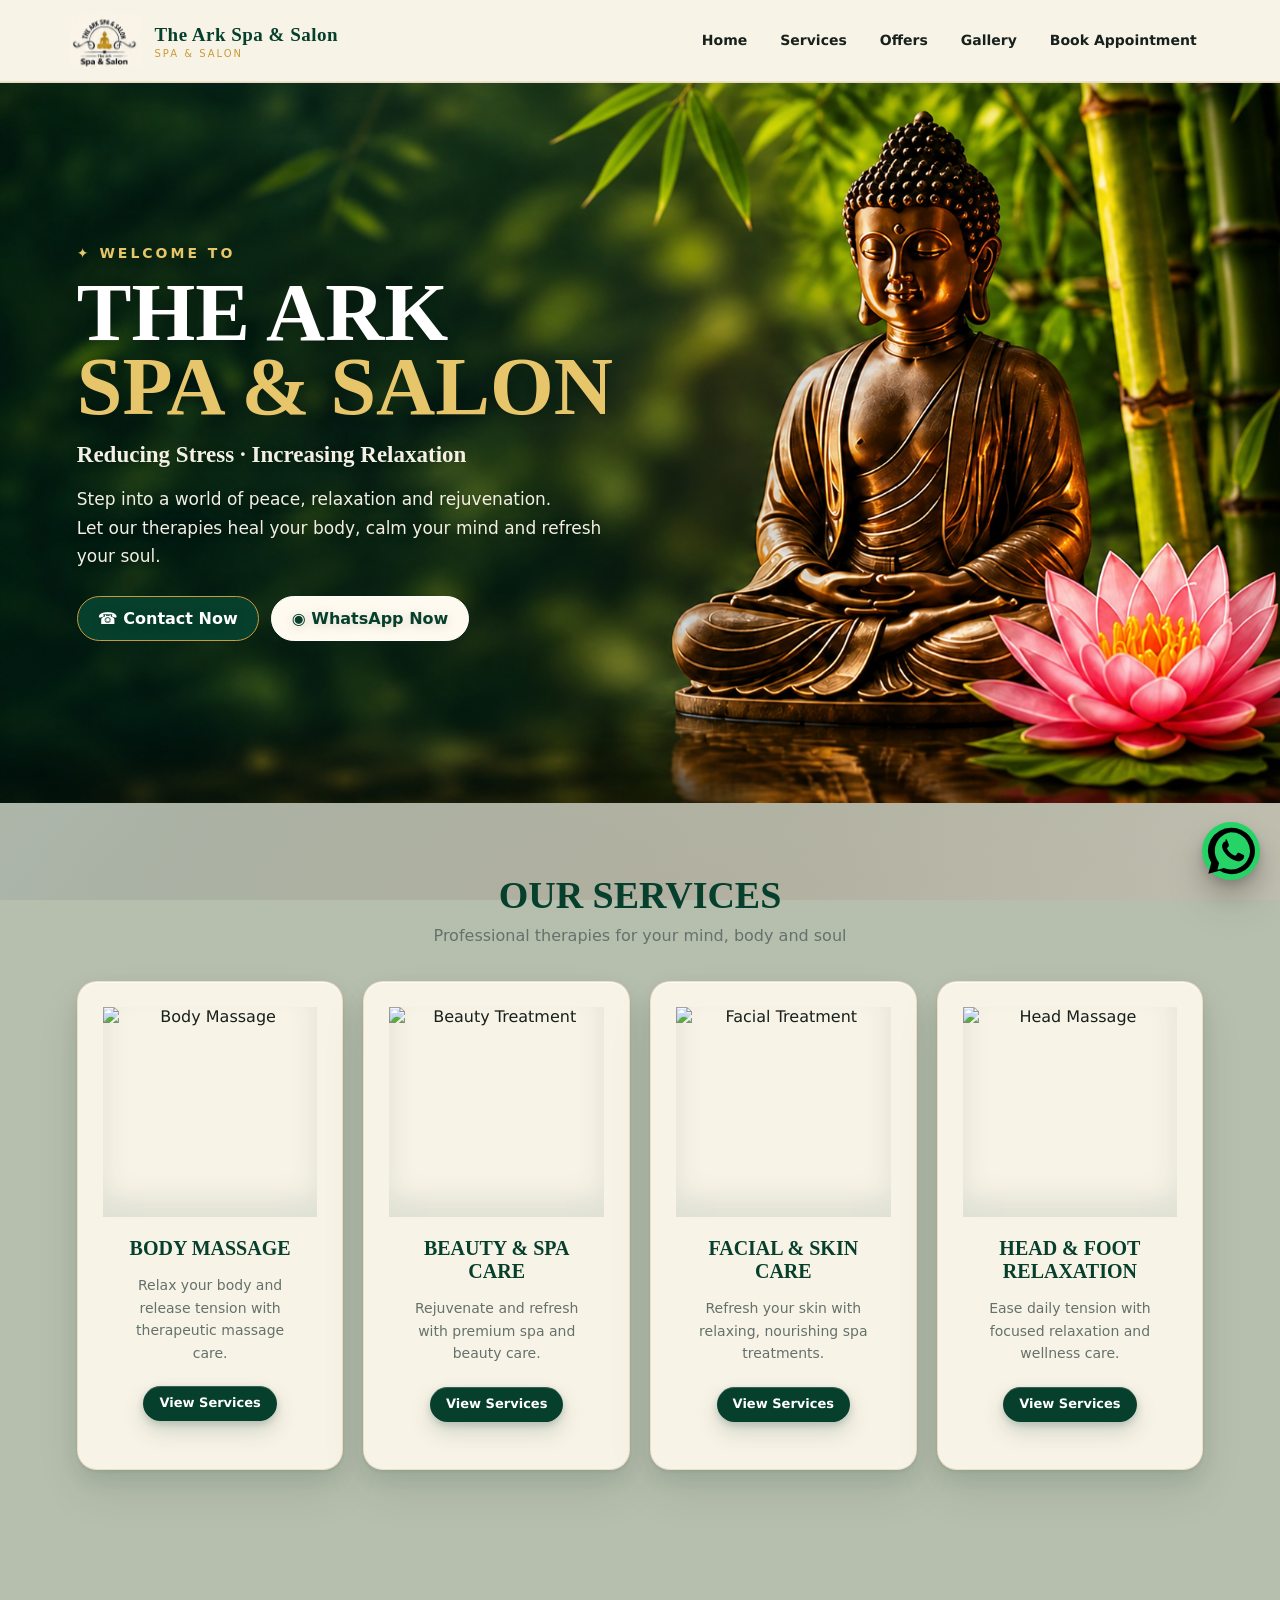
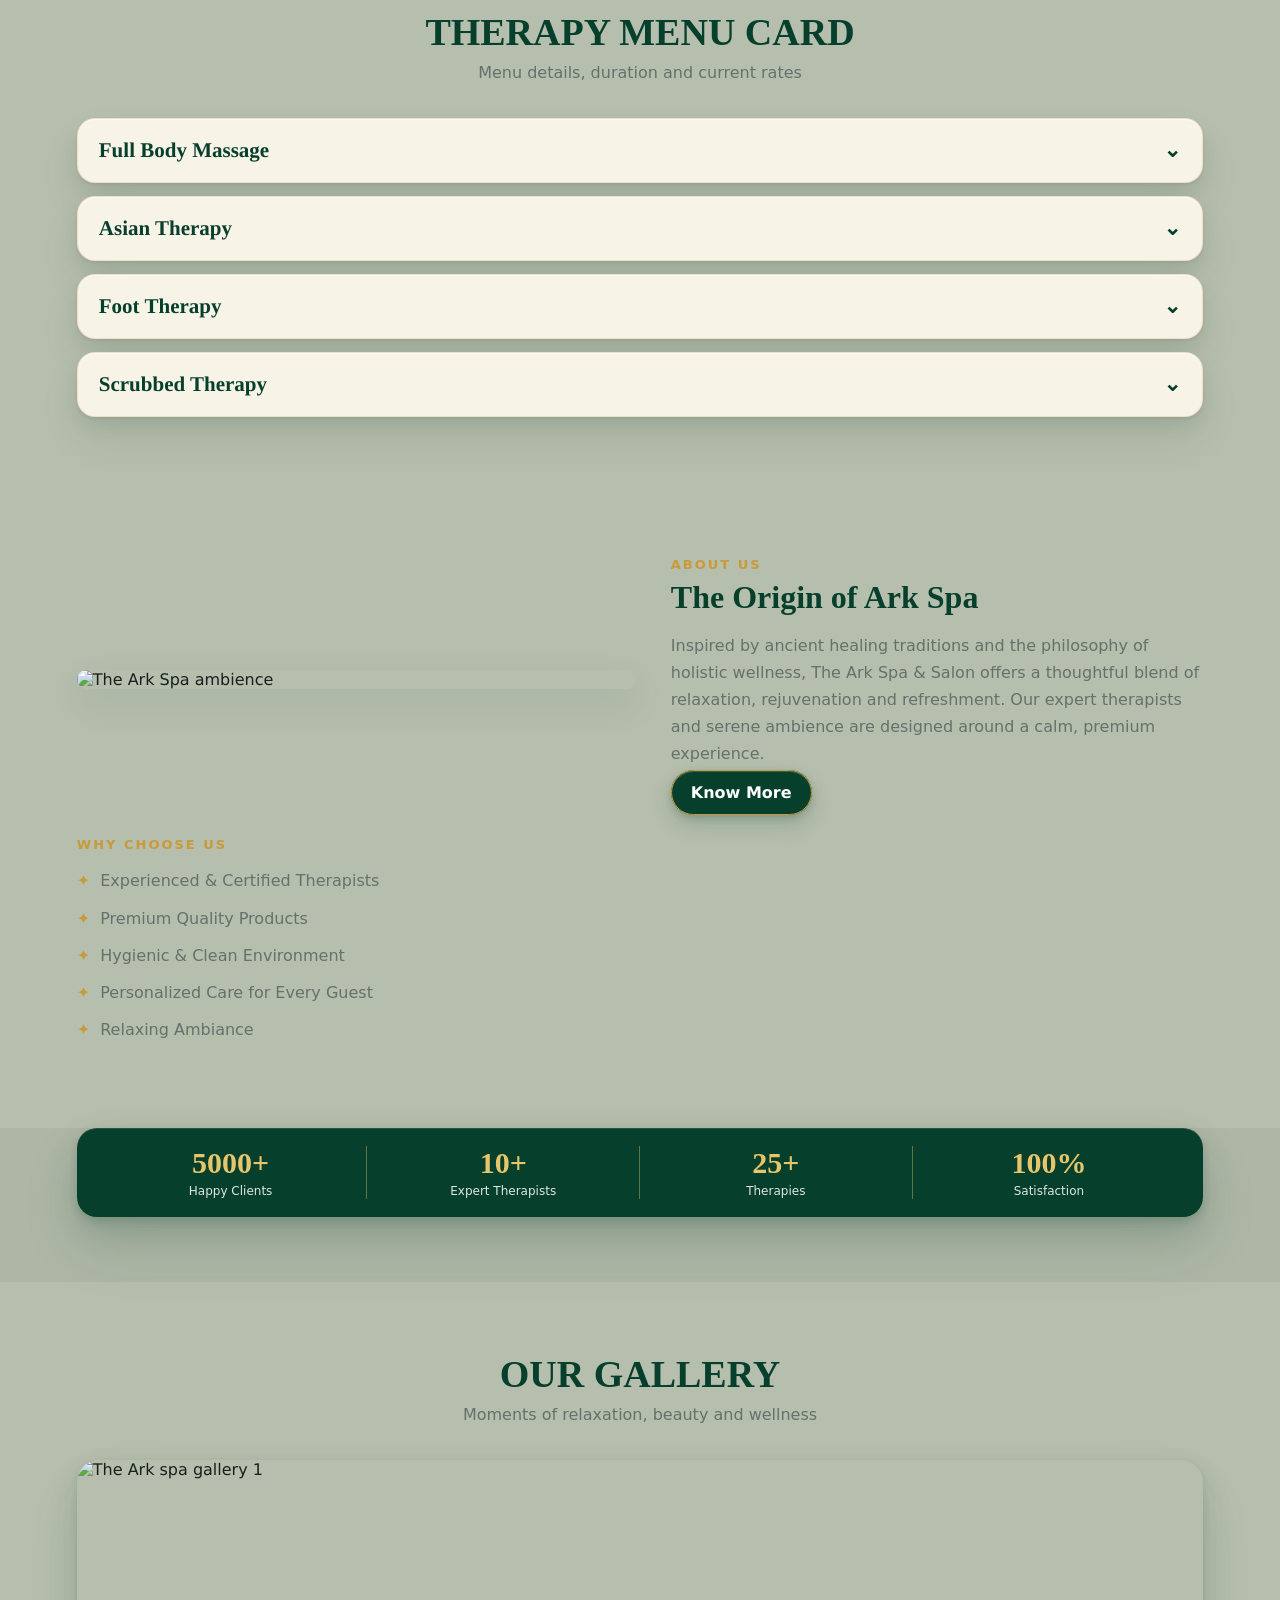
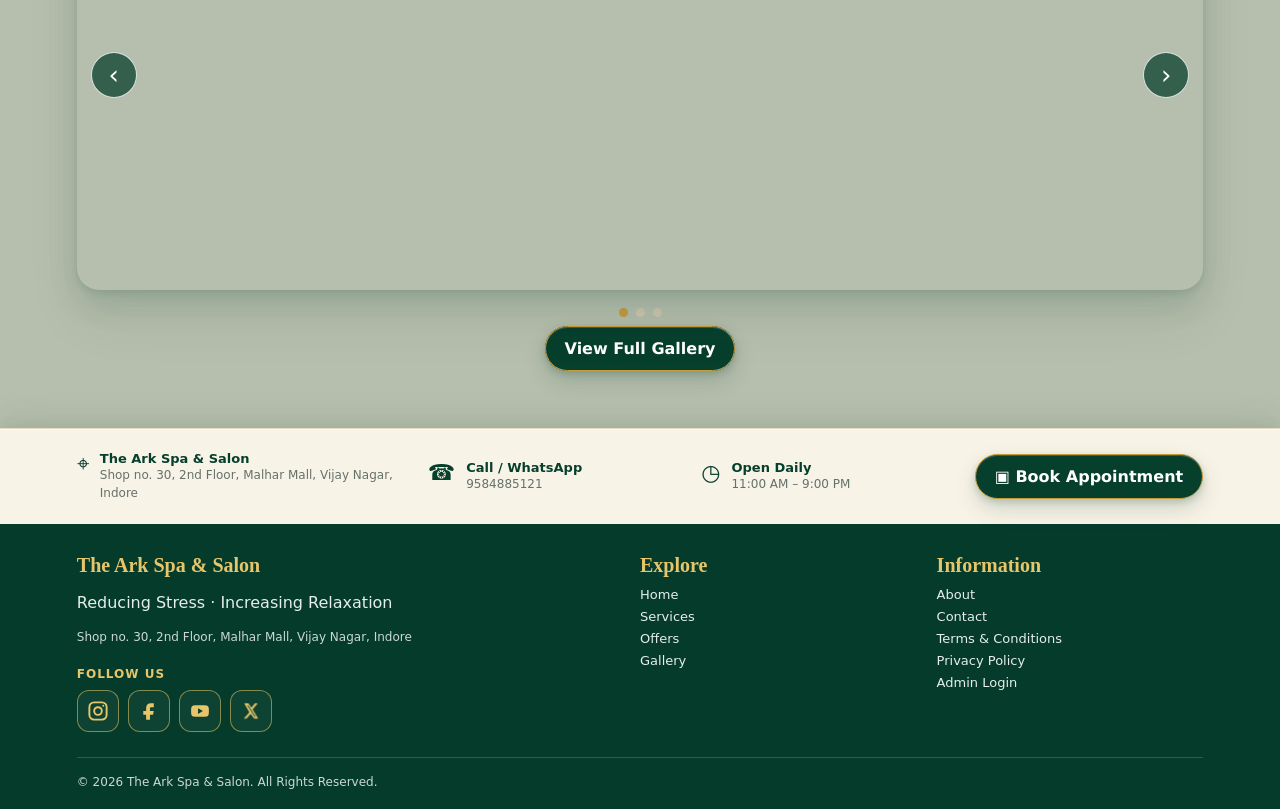
==== index.html @ 1d9e3cf4 "Refresh hero text CSS cache" ====
<!doctype html><html lang="en"><head><meta charset="utf-8"><meta name="viewport" content="width=device-width,initial-scale=1"><title>The Ark Spa & Salon</title><link rel="stylesheet" href="style.css?v=hero-text-wrap-fix-20260924-1"><link rel="preload" as="image" href="assets/ark-logo-reference.png"><script src="https://www.gstatic.com/firebasejs/10.12.2/firebase-app-compat.js"></script><script src="https://www.gstatic.com/firebasejs/10.12.2/firebase-database-compat.js"></script><script src="firebase-config.js"></script><script src="app.js"></script><style id="ark-offers-final-visible">
/* PUBLIC HOME OFFERS — compact, equal premium cards */
body:not(.admin-body) .offers-strip.hidden{display:none !important;}
body:not(.admin-body) .home-offer-modal-icon{
  width:58px !important;
  height:58px !important;
  min-width:58px !important;
  min-height:58px !important;
  box-sizing:border-box !important;
  border:1.5px solid #c7a94b !important;
  color:#075b41 !important;
  background:transparent !important;
  overflow:hidden !important;
}
body:not(.admin-body) .home-offer-modal-icon svg{
  width:34px !important;
  height:34px !important;
  max-width:34px !important;
  max-height:34px !important;
  display:block !important;
  overflow:visible !important;
}
\nbody:not(.admin-body) .offers-strip{
  display:block !important;
  width:auto !important;
  margin:28px 6% !important;
  padding:24px !important;
  box-sizing:border-box !important;
}
body:not(.admin-body) .offers-strip>div:first-child{
  width:100% !important;
  margin:0 0 16px !important;
  text-align:center !important;
}
body:not(.admin-body) .offers-strip .offer-cards{
  width:100% !important;
  max-width:none !important;
  margin:0 !important;
  display:grid !important;
  grid-template-columns:repeat(2,minmax(0,1fr)) !important;
  gap:16px !important;
  align-items:stretch !important;
}
body:not(.admin-body) .offers-strip[data-offer-count="1"] .offer-cards{
  grid-template-columns:minmax(280px,560px) !important;
  justify-content:center !important;
}
body:not(.admin-body) .offers-strip .offer-mini{
  width:100% !important;
  min-width:0 !important;
  height:190px !important;
  min-height:190px !important;
  box-sizing:border-box !important;
  padding:14px 18px !important;
  margin:0 !important;
  border:1px solid rgba(231,198,107,.42) !important;
  border-radius:18px !important;
  background:linear-gradient(145deg,rgba(7,91,65,.94),rgba(4,67,48,.94)) !important;
  box-shadow:0 8px 24px rgba(0,0,0,.16),inset 0 0 0 1px rgba(255,255,255,.025) !important;
  display:flex !important;
  flex-direction:column !important;
  align-items:center !important;
  justify-content:flex-start !important;
  text-align:center !important;
  overflow:hidden !important;
}
body:not(.admin-body) .offers-strip .offer-icon{
  width:46px !important;height:46px !important;
  min-width:46px !important;min-height:46px !important;
  flex:0 0 46px !important;
  margin:0 0 5px !important;
  border:1.5px solid #e7c66b !important;
  border-radius:50% !important;
  display:grid !important;
  place-items:center !important;
  color:#f3c95b !important;
}
body:not(.admin-body) .offers-strip .offer-icon svg{
  width:29px !important;height:29px !important;
}
body:not(.admin-body) .offers-strip .offer-copy{
  width:100% !important;
  min-width:0 !important;
  display:flex !important;
  flex-direction:column !important;
  align-items:center !important;
  gap:2px !important;
}
body:not(.admin-body) .offers-strip .offer-copy b{
  font-size:11px !important;
  line-height:1.15 !important;
  letter-spacing:.08em !important;
}
body:not(.admin-body) .offers-strip .offer-copy strong{
  max-width:100% !important;
  font-size:22px !important;
  line-height:1.1 !important;
  margin:1px 0 3px !important;
  color:#f3c95b !important;
  overflow-wrap:anywhere !important;
}
body:not(.admin-body) .offers-strip .offer-copy small{
  min-height:28px !important;
  max-width:100% !important;
  font-size:12px !important;
  line-height:1.25 !important;
  color:#e3ebe6 !important;
  overflow-wrap:anywhere !important;
}
body:not(.admin-body) .offers-strip .offer-actions{
  width:100% !important;
  margin-top:auto !important;
  display:flex !important;
  justify-content:center !important;
  gap:8px !important;
}
body:not(.admin-body) .offers-strip .offer-mini .offer-btn{
  margin:0 !important;
  padding:9px 20px !important;
  border:0 !important;
  border-radius:22px !important;
  font-size:12px !important;
  line-height:1 !important;
  font-weight:700 !important;
  background:#f3c95b !important;
  color:#17382b !important;
  white-space:nowrap !important;
}
@media(max-width:760px){
  body:not(.admin-body) .offers-strip{
    margin:22px 5% !important;
    padding:18px !important;
  }
  body:not(.admin-body) .offers-strip .offer-cards,
  body:not(.admin-body) .offers-strip[data-offer-count="1"] .offer-cards{
    grid-template-columns:1fr !important;
    gap:12px !important;
  }
  body:not(.admin-body) .offers-strip .offer-mini{
    height:190px !important;
    min-height:190px !important;
  }
}
</style>
<style id="ark-offer-gift-icon">
body:not(.admin-body) .offers-strip .offer-icon svg{width:27px !important;height:27px !important;display:block !important;color:#f3c95b !important}
</style>
</head><body>
<header><a class="brand" href="index.html"><img class="brand-logo" src="assets/ark-logo-reference.png" data-brand-logo alt="The Ark Spa & Salon"><span><b>The Ark Spa & Salon</b><small>SPA & SALON</small></span></a><nav class="desktop-nav"><a href="index.html">Home</a><a href="services.html">Services</a><a href="offers.html">Offers</a><a href="gallery.html">Gallery</a><a href="#" onclick="openBookingChooser();return false">Book Appointment</a></nav><button class="menu-btn" aria-label="Open menu" onclick="toggleMobileNav()">☰</button></header>
<div id="mobileDrawer" class="mobile-nav-drawer"><a href="index.html" onclick="closeMobileNav()">Home</a><a href="services.html" onclick="closeMobileNav()">Services</a><a href="offers.html" onclick="closeMobileNav()">Offers</a><a href="gallery.html" onclick="closeMobileNav()">Gallery</a><a href="#" onclick="closeMobileNav();openBookingChooser();return false">Book Appointment</a></div>
<section class="hero"><div class="hero-content"><div class="hero-welcome">✦ WELCOME TO</div><h1 class="hero-title">THE ARK<br><em>SPA & SALON</em></h1><div class="hero-tagline">Reducing Stress · Increasing Relaxation</div><p class="hero-desc">Step into a world of peace, relaxation and rejuvenation.<br>Let our therapies heal your body, calm your mind and refresh your soul.</p><div class="hero-buttons"><a class="btn-call" href="#" data-call>☎ Contact Now</a><a class="btn-whatsapp" href="#" data-wa="Hello The Ark Spa & Salon, I have an inquiry regarding your services.">◉ WhatsApp Now</a></div></div></section>
<section id="homeOffers" class="offers-strip hidden"><div><h2>SPECIAL OFFERS</h2><p>Pamper Yourself for Less · Look Good, Feel Better</p></div><div class="offer-cards" id="homeOfferCards"></div></section>
<section class="section"><div class="section-title"><h2>OUR SERVICES</h2><p>Professional therapies for your mind, body and soul</p></div><div class="service-grid service-photo-grid"><article class="service-card service-photo-card"><img class="service-img" src="https://images.unsplash.com/photo-1544161515-4ab6ce6db874?auto=format&fit=crop&w=1600&q=100" alt="Body Massage"><div class="service-body"><h3>BODY MASSAGE</h3><p>Relax your body and release tension with therapeutic massage care.</p><a class="category-link" href="services.html?category=Full%20Body%20Massage">View Services</a></div></article><article class="service-card service-photo-card"><img class="service-img" src="https://images.unsplash.com/photo-1515377905703-c4788e51af15?auto=format&fit=crop&w=1600&q=100" alt="Beauty Treatment"><div class="service-body"><h3>BEAUTY &amp; SPA CARE</h3><p>Rejuvenate and refresh with premium spa and beauty care.</p><a class="category-link" href="services.html?category=Asian%20Therapy">View Services</a></div></article><article class="service-card service-photo-card"><img class="service-img" src="https://images.unsplash.com/photo-1570172619644-dfd03ed5d881?auto=format&fit=crop&w=1600&q=100" alt="Facial Treatment"><div class="service-body"><h3>FACIAL &amp; SKIN CARE</h3><p>Refresh your skin with relaxing, nourishing spa treatments.</p><a class="category-link" href="services.html?category=Scrubbed%20Therapy">View Services</a></div></article><article class="service-card service-photo-card"><img class="service-img" src="https://images.unsplash.com/photo-1519823551278-64ac92734fb1?auto=format&fit=crop&w=1600&q=100" alt="Head Massage"><div class="service-body"><h3>HEAD &amp; FOOT RELAXATION</h3><p>Ease daily tension with focused relaxation and wellness care.</p><a class="category-link" href="services.html?category=Foot%20Therapy">View Services</a></div></article></div></section>
<section class="section"><div class="section-title"><h2>THERAPY MENU CARD</h2><p>Menu details, duration and current rates</p></div><div class="menu-grid" id="menuGrid"></div></section>
<section class="section"><div class="about-grid"><div><img class="about-image" src="https://images.unsplash.com/photo-1540555700478-4be289fbecef?auto=format&fit=crop&w=1800&q=100" alt="The Ark Spa ambience"></div><div class="about-copy"><h3>ABOUT US</h3><h2>The Origin of Ark Spa</h2><p>Inspired by ancient healing traditions and the philosophy of holistic wellness, The Ark Spa & Salon offers a thoughtful blend of relaxation, rejuvenation and refreshment. Our expert therapists and serene ambience are designed around a calm, premium experience.</p><a class="btn primary" href="about.html">Know More</a></div><div class="why"><h3>WHY CHOOSE US</h3><ul><li>Experienced & Certified Therapists</li><li>Premium Quality Products</li><li>Hygienic & Clean Environment</li><li>Personalized Care for Every Guest</li><li>Relaxing Ambiance</li></ul></div></div></section>
<div class="stats"><div class="stat"><strong>5000+</strong><span>Happy Clients</span></div><div class="stat"><strong>10+</strong><span>Expert Therapists</span></div><div class="stat"><strong>25+</strong><span>Therapies</span></div><div class="stat"><strong>100%</strong><span>Satisfaction</span></div></div>
<section class="section"><div class="section-title"><h2>OUR GALLERY</h2><p>Moments of relaxation, beauty and wellness</p></div><div class="gallery-preview"><div class="slider"><div class="slides" id="homeSlides"></div><button class="arrow left" onclick="moveHome(-1)">‹</button><button class="arrow right" onclick="moveHome(1)">›</button></div><div class="dots" id="homeDots"></div><div style="text-align:center;margin-top:18px"><a class="btn primary" href="gallery.html">View Full Gallery</a></div></div></section>
<div class="footer-info"><div class="info-item"><div class="icon">⌖</div><div><b>The Ark Spa & Salon</b><span data-address>Shop no. 30, 2nd Floor, Malhar Mall, Vijay Nagar, Indore</span></div></div><div class="info-item"><div class="icon">☎</div><div><b>Call / WhatsApp</b><span data-phone>9584885121</span></div></div><div class="info-item"><div class="icon">◷</div><div><b>Open Daily</b><span>11:00 AM – 9:00 PM</span></div></div><button class="btn primary" onclick="openBookingChooser()">▣ Book Appointment</button></div>
<footer><div class="footer-main"><div><h3>The Ark Spa & Salon</h3><p data-footer-about>Reducing Stress · Increasing Relaxation</p><p class="admin-note" style="color:#cbd9d2" data-address></p><div style="margin-top:15px"><b style="color:var(--gold2);font-size:12px;letter-spacing:1px">FOLLOW US</b><div class="socials" style="margin-top:8px"><div data-socials></div></div></div></div><div><h3>Explore</h3><a href="index.html">Home</a><a href="services.html">Services</a><a href="offers.html">Offers</a><a href="gallery.html">Gallery</a></div><div><h3>Information</h3><a href="about.html">About</a><a href="contact.html">Contact</a><a href="terms.html">Terms & Conditions</a><a href="privacy.html">Privacy Policy</a><a href="admin.html">Admin Login</a></div></div><div class="footer-bottom"><span>© 2026 The Ark Spa & Salon. All Rights Reserved.</span></div></footer><a class="whatsapp-float" href="#" data-wa="Hello The Ark Spa & Salon, I have an inquiry regarding your services." aria-label="WhatsApp"><svg viewBox="0 0 32 32" aria-hidden="true" focusable="false"><path d="M16 3.2A12.7 12.7 0 0 0 5.1 22.5L3.5 28.5l6.2-1.6A12.8 12.8 0 1 0 16 3.2Zm0 2.4a10.4 10.4 0 0 1 8.9 15.8 10.3 10.3 0 0 1-12.1 4.2l-.7-.2-3.6.9.9-3.5-.3-.7A10.4 10.4 0 0 1 16 5.6Zm-3.1 5.1c-.3 0-.6.1-.8.4-.3.3-1 1-1 2.4 0 1.4 1 2.7 1.1 2.9.1.2 2 3.2 5 4.4 2.5 1 3 .8 3.6.8.6-.1 1.9-.8 2.2-1.6.3-.8.3-1.4.2-1.6-.1-.1-.3-.2-.7-.4-.4-.2-1.9-.9-2.2-1-.3-.1-.5-.2-.7.2-.2.3-.8 1-.9 1.2-.2.2-.3.2-.7.1-.4-.2-1.3-.5-2.4-1.5-.9-.8-1.5-1.8-1.7-2.1-.2-.3 0-.5.1-.7.1-.1.4-.4.5-.6.2-.2.2-.4.3-.6.1-.2 0-.5-.1-.7-.1-.2-.7-1.7-.9-2.3-.2-.6-.5-.5-.7-.5Z"/></svg></a><div class="mobile-bottom-bar"><a href="#" onclick="callArk();return false">☎ Call</a><a href="#" onclick="wa(window.WA_INQUIRY_MESSAGE);return false">◉ WhatsApp</a><a href="#" onclick="openBookingChooser();return false">▣ Book</a></div>
<script>
function menuRateHtml(item){const base=rateHtml(item);const offers=getApplicableOffers(item.name).filter(o=>o.type==='percentage'&&Number(o.percent)>0);if(!offers.length)return base;const pct=Math.max(0,Math.min(100,Number(offers[offers.length-1].percent)||0));const parts=discountedRateParts(item.rate,pct);if(!parts||!parts.length)return base;return '<span class="rate-pair"><del>'+escapeHtml(item.rate)+'</del><strong>'+parts.map(p=>formatMoney(p.discounted)).join('/')+'</strong></span>'}
function renderMenu(){const cats=[...new Set((arkData.menu||[]).map(x=>x.category))];menuGrid.innerHTML=cats.map((cat,i)=>`<div class="menu-cat"><button class="cat-btn" onclick="toggleCat(${i})"><span>${escapeHtml(cat)}</span><span>⌄</span></button><div class="cat-items" id="cat_${i}">${arkData.menu.filter(x=>x.category===cat).map(x=>`<div class="menu-row"><div class="menu-head"><div class="menu-name">${escapeHtml(x.name)}</div><div class="menu-meta"><span class="pill">${escapeHtml(x.duration||'')}</span><span class="pill rate-pill">${menuRateHtml(x)}</span></div></div><p class="menu-desc">${escapeHtml(x.description||'')}</p><div class="menu-actions"><button class="smallbtn" onclick="showMenuDetails('${escapeAttr(x.name)}')">View Details</button><a class="smallbtn" href="appointment.html?service=${encodeURIComponent(x.name)}">Website Appointment</a><button class="smallbtn" onclick="wa('Hello The Ark Spa & Salon, I would like to book '+${JSON.stringify(x.name)}+'.')">WhatsApp</button></div></div>`).join('')}</div></div>`).join('')}
function toggleCat(i){const target=document.getElementById('cat_'+i);if(!target)return;const willOpen=target.style.display!=='block';document.querySelectorAll('#menuGrid .cat-items').forEach((el,idx)=>{el.style.display=(willOpen&&idx===i)?'block':'none'});document.querySelectorAll('#menuGrid .cat-btn').forEach((btn,idx)=>{const icon=btn.querySelector('span:last-child');if(icon)icon.textContent=(willOpen&&idx===i)?'⌃':'⌄'});}
function showMenuDetails(name){const x=arkData.menu.find(m=>m.name===name);if(!x)return;const offers=getApplicableOffers(name).filter(o=>o.type==='percentage');const m=document.createElement('div');m.className='modal show';m.innerHTML=`<div class="modal-box"><button class="close">×</button><h3 style="font:700 28px Georgia,serif;color:var(--green);margin:0 0 10px">${escapeHtml(x.name)}</h3><p style="color:var(--muted);line-height:1.7">${escapeHtml(x.description||'')}</p><div style="display:flex;gap:8px;flex-wrap:wrap;margin:15px 0"><span class="pill">${escapeHtml(x.duration||'')}</span><span class="pill">${menuRateHtml(x)}</span></div>${offers.length?`<div class="status"><b>Active offers</b><br>${offers.map(o=>escapeHtml(o.title||'Offer')).join('<br>')}</div>`:''}<div class="menu-actions" style="margin-top:18px"><a class="btn primary" href="appointment.html?service=${encodeURIComponent(x.name)}">Website Appointment</a><button class="btn gold" onclick="wa('Hello The Ark Spa & Salon, I would like to book ${String(x.name).replace(/'/g,"\'")}.')">WhatsApp Booking</button></div></div>`;m.querySelector('.close').onclick=()=>m.remove();document.body.appendChild(m)}
let homeIndex=0,homeTimer;
function renderHomeGallery(){const a=(arkData.gallery||[]).slice(0,3);homeSlides.innerHTML=a.map((u,i)=>`<img src="${escapeAttr(u)}" alt="The Ark spa gallery ${i+1}">`).join('');homeDots.innerHTML=a.map((_,i)=>`<span class="dot ${i===0?'active':''}" onclick="homeIndex=${i};updateHome()"></span>`).join('');updateHome();clearInterval(homeTimer);if(a.length>1)homeTimer=setInterval(()=>moveHome(1),6500)}
function updateHome(){const n=(arkData.gallery||[]).slice(0,3).length||1;homeIndex=(homeIndex+n)%n;homeSlides.style.transform=`translateX(-${homeIndex*100}%)`;document.querySelectorAll('#homeDots .dot').forEach((d,i)=>d.classList.toggle('active',i===homeIndex))}
function moveHome(n){homeIndex+=n;updateHome()}
function offerHomeIconSvg(isDiscount){
  return isDiscount
    ? '<svg viewBox="0 0 64 64" aria-hidden="true" focusable="false"><path d="M9 14h35l13 13v25H9Z" fill="var(--gold2)" stroke="none"/><circle cx="44" cy="25" r="3.2" fill="var(--green)"/><text x="28" y="43" text-anchor="middle" font-family="Arial,sans-serif" font-size="24" font-weight="800" fill="var(--green)">%</text></svg>'
    : '<svg viewBox="0 0 64 64" aria-hidden="true" focusable="false"><path d="M8 25h48v31H8zM5 18h54v10H5zM31 18v38M31 18c-7 0-16-2-16-8 0-4 3-7 7-7 7 0 9 10 9 15Zm2 0c0-5-2-15 9-15 4 0 7 3 7 7 0 6-9 8-16 8Z" fill="none" stroke="currentColor" stroke-width="4" stroke-linejoin="round" stroke-linecap="round"/></svg>';
}
function applyHomeOffer(o){
  if(!o)return;
  const mode=arkData.bookingMode||'both';
  const active=getActiveOffers();
  const offerIndex=active.indexOf(o);
  const offerLabel=o.type==='percentage'?((Number(o.percent)||0)+'% OFF'):[formatMoney(o.rate),o.duration||''].filter(Boolean).join(' · ');
  const offerName=o.title|| (o.type==='percentage'?'Discount':'Special Offer');
  const waMessage='Hello The Ark Spa & Salon, I would like to book an appointment for the '+offerName+' offer ('+offerLabel+').';
  const appointmentUrl='appointment.html?offer='+encodeURIComponent('__offerindex__'+offerIndex);
  if(mode==='whatsapp'){const n=(arkData.whatsapp||ARK_DEFAULT.whatsapp||'').replace(/\D/g,'');if(n)location.href='https://wa.me/91'+n+'?text='+encodeURIComponent(waMessage);return}
  if(mode==='website'){location.href=appointmentUrl;return}
  if(mode==='none'){alert('Online booking is currently unavailable. Please call or WhatsApp The Ark Spa & Salon.');return}
  const m=document.createElement('div');
  m.className='modal show';
  m.innerHTML='<div class="modal-box booking-choice"><button class="close">×</button><div class="choice-logo"><img src="'+escapeAttr(arkData.brand.logoUrl||ARK_DEFAULT.brand.logoUrl)+'" alt="The Ark logo"></div><h3>Apply Offer</h3><p>'+escapeHtml(offerName)+' · '+escapeHtml(offerLabel)+'</p><div class="choice-grid"><button class="choice-card" data-choice="website"><span>📅</span><b>Website Appointment</b></button><button class="choice-card" data-choice="wa"><span>💬</span><b>WhatsApp Appointment</b></button></div></div>';
  m.querySelector('.close').onclick=()=>m.remove();
  m.addEventListener('click',e=>{if(e.target===m)m.remove();const b=e.target.closest('[data-choice]');if(!b)return;m.remove();b.dataset.choice==='wa'?wa(waMessage):location.href=appointmentUrl});
  document.body.appendChild(m);
}
function showHomeOfferDetails(o){
  const applicable=(arkData.menu||[]).filter(x=>offerApplies(o,x));
  const isDiscount=o.type==='percentage';
  const detail=isDiscount?((Number(o.percent)||0)+'% OFF'):[formatMoney(o.rate),o.duration||''].filter(Boolean).join(' · ');
  const icon=offerHomeIconSvg(isDiscount);
  const m=document.createElement('div');
  m.className='modal show';
  m.innerHTML='<div class="modal-box"><button class="close" aria-label="Close">×</button><div style="text-align:center"><div class="offer-icon home-offer-modal-icon" style="margin:0 auto 12px;width:58px;height:58px;border:1.5px solid var(--gold2);border-radius:50%;display:grid;place-items:center;color:var(--green)">'+icon+'</div><div class="pill">'+(isDiscount?'DISCOUNT':'SPECIAL OFFER')+'</div><h3 style="font:700 30px Georgia,serif;color:var(--green);margin:10px 0">'+escapeHtml(o.title|| (isDiscount?'Discount':'Special Offer'))+'</h3><p style="font-size:24px;font-weight:800;color:var(--gold);margin:8px 0">'+escapeHtml(detail)+'</p>'+(o.description?'<p style="color:var(--muted);line-height:1.7">'+escapeHtml(o.description)+'</p>':'')+(isDiscount?'<p style="color:var(--muted);line-height:1.6"><b>Applies to:</b> '+escapeHtml(applicable.map(x=>x.name).join(', ')||'Selected menu rates')+'</p>':'')+'<div style="margin-top:18px"><button class="btn primary" type="button" data-apply-offer>Apply</button></div></div></div>';
  m.querySelector('.close').onclick=()=>m.remove();
  m.querySelector('[data-apply-offer]').onclick=()=>{m.remove();applyHomeOffer(o)};
  m.addEventListener('click',e=>{if(e.target===m)m.remove()});
  document.body.appendChild(m)
}
function showHomeOfferDetailsByIndex(i){const offers=getActiveOffers();const o=offers[i];if(o)showHomeOfferDetails(o)}
function renderHomeOffers(){const offers=getActiveOffers();const specials=offers.filter(o=>o.type==='special');const discounts=offers.filter(o=>o.type==='percentage');const discountOnly=discounts.length>0&&specials.length===0;homeOffers.classList.toggle('hidden',!offers.length);homeOffers.classList.toggle('discount-only',discountOnly);homeOffers.dataset.offerCount=String(offers.length);homeOffers.querySelector('h2').textContent=discountOnly?'':'SPECIAL OFFERS';homeOffers.querySelector('p').textContent=discountOnly?'':'Pamper Yourself for Less · Look Good, Feel Better';homeOfferCards.innerHTML=offers.slice(0,3).map((o,idx)=>{const isDiscount=o.type==='percentage';const label=isDiscount?'DISCOUNT':'SPECIAL OFFER';const name=isDiscount?'Discount':(o.title||'Special Offer');const detail=isDiscount?((Number(o.percent)||0)+'% OFF'):[formatMoney(o.rate),o.duration||''].filter(Boolean).join(' · ');const sub=isDiscount?'Selected menu rates':(o.description||'');const icon=offerHomeIconSvg(isDiscount);return '<div class="offer-mini"><div class="offer-icon" aria-hidden="true">'+icon+'</div><div class="offer-copy"><b>'+label+'</b><strong>'+escapeHtml(name)+'</strong><small>'+escapeHtml(detail)+(sub?' · '+escapeHtml(sub):'')+'</small></div><div class="offer-actions"><button class="offer-btn" type="button" onclick="showHomeOfferDetailsByIndex('+idx+')">View</button></div></div>'}).join('')}
(async()=>{await initSite();renderMenu();renderHomeGallery();renderHomeOffers();})();
</script></body></html>
---- style.css ----
:root{--green:#073f2d;--green2:#0d5a41;--gold:#c99a3a;--gold2:#e7c66b;--cream:#fbf6e9;--paper:#fffdf7;--line:#e5dcc8;--muted:#65716b;--shadow:0 14px 35px rgba(7,63,45,.10);--danger:#a52c35}*{box-sizing:border-box}html{scroll-behavior:smooth}body{margin:0;background:var(--cream);color:#17201c;font-family:Inter,system-ui,-apple-system,BlinkMacSystemFont,"Segoe UI",sans-serif}a{text-decoration:none;color:inherit}button,input,select,textarea{font:inherit}header{position:sticky;top:0;z-index:80;background:#f8f3e7;backdrop-filter:blur(12px);border-bottom:1px solid var(--line);min-height:82px;padding:10px 5.5%;display:flex;align-items:center;justify-content:space-between;gap:25px}.brand{display:flex;align-items:center;gap:12px;min-width:190px}.brand-logo{width:72px;height:62px;object-fit:contain}.brand span{display:block}.brand b{display:block;font:700 19px Georgia,serif;letter-spacing:.5px;color:var(--green)}.brand small{display:block;color:var(--gold);font-size:10px;letter-spacing:2px;margin-top:2px}nav{display:flex;align-items:center;gap:7px;flex-wrap:wrap}nav a{padding:11px 13px;border-radius:22px;font-size:14px;font-weight:700}nav a:hover{background:#f2ead9;color:var(--green)}nav .book{background:var(--green);color:#fff;border:1px solid var(--gold);padding:12px 18px}.menu-btn{display:none;border:0;background:none;color:var(--green);font-size:28px;cursor:pointer}.mobile-nav-drawer{display:none}.hero{min-height:0;aspect-ratio:1672/941;width:100%;position:relative;display:flex;align-items:center;padding:70px 6%;overflow:hidden;background:#061f16 url('assets/file_00000000ea10820ebfc1debc0d55e022.png?v=hero-exact-20260924-3') center center/100% 100% no-repeat}.hero:before,.hero:after{display:none!important}.hero-content{position:relative;z-index:1;max-width:600px;color:#fff}.hero-welcome{color:var(--gold2);font-weight:800;letter-spacing:3px;font-size:14px}.hero-title{font:700 clamp(48px,7vw,82px)/.9 Georgia,serif;margin:15px 0;color:#fff}.hero-title em{color:var(--gold2);font-style:normal}.hero-tagline{font:700 23px Georgia,serif;color:#f4f0e5;margin:18px 0 12px}.hero-desc{font-size:17px;line-height:1.7;color:#f3eee4;max-width:560px}.hero-buttons{display:flex;gap:12px;flex-wrap:wrap;margin-top:25px}.btn{border:1px solid var(--green);background:var(--paper);color:var(--green);padding:12px 19px;border-radius:25px;font-weight:800;cursor:pointer;transition:.2s}.btn:hover{transform:translateY(-1px);box-shadow:0 8px 20px rgba(7,63,45,.14)}.btn.primary{background:var(--green);color:#fff;border-color:var(--gold)}.btn.gold{background:var(--gold);color:#fff;border-color:var(--gold)}.btn.ghost{background:transparent;color:var(--green)}.hero .btn-call{background:var(--green);color:#fff;border:1px solid var(--gold);padding:12px 20px;border-radius:24px;font-weight:800}.hero .btn-whatsapp{background:#fffaf0;color:var(--green);border:1px solid #fff;padding:12px 20px;border-radius:24px;font-weight:800}.section{padding:70px 6%}.section-title{text-align:center;margin-bottom:36px}.section-title h2{font:700 38px Georgia,serif;color:var(--green);margin:0 0 9px}.section-title p{color:var(--muted);margin:0}.service-grid{display:grid;grid-template-columns:repeat(4,1fr);gap:20px}.service-photo-card{padding:0;overflow:hidden;text-align:left}.service-photo-card .service-img{width:100%;height:210px;object-fit:cover;display:block}.service-photo-card .service-body{padding:20px 22px 22px}.service-photo-card .service-body h3{margin-top:0}.service-photo-card .service-body p{min-height:66px}.service-photo-grid{align-items:stretch}.service-card{background:rgba(255,253,247,.92);border:1px solid var(--line);border-radius:20px;padding:25px;text-align:center;box-shadow:var(--shadow)}.service-icon{font-size:42px;color:var(--green);margin-bottom:10px}.service-card h3{font:700 20px Georgia,serif;color:var(--green);margin:5px 0 12px}.service-card p{font-size:14px;line-height:1.6;color:var(--muted);min-height:66px}.category-link{display:inline-block;background:var(--green);color:#fff;padding:10px 16px;border-radius:20px;font-size:13px;font-weight:800;margin-top:8px}.hero + .offers-strip{margin-top:24px}
.offers-strip{background:linear-gradient(135deg,#053b2a,#0d5a41);border:1px solid var(--gold);border-radius:24px;color:#fff;padding:22px 25px;display:flex;align-items:center;gap:24px;box-shadow:var(--shadow);margin:0 6% 10px}.offers-strip h2{font:700 25px Georgia,serif;color:var(--gold2);margin:0 0 5px}.offers-strip p{margin:0;color:#dfe9e3;font-size:13px}.offer-cards{display:grid;grid-template-columns:repeat(3,1fr);gap:15px;flex:1}.offer-mini{padding:12px 16px;border-left:1px solid rgba(231,198,107,.45)}.offer-mini b{color:#fff}.offer-mini strong{display:block;font-size:22px;color:var(--gold2);margin:3px 0}.offer-mini small{color:#dfe9e3}.offer-btn{background:var(--gold2);color:#17382b;border:0;padding:11px 17px;border-radius:18px;font-weight:800;white-space:nowrap}.about-grid{display:grid;grid-template-columns:1.05fr 1fr;gap:35px;align-items:center}.about-image{width:100%;border-radius:24px;box-shadow:var(--shadow);display:block}.about-copy h3,.why h3{color:var(--gold);font-size:13px;letter-spacing:2px;margin:0 0 7px}.about-copy h2{font:700 32px Georgia,serif;color:var(--green);margin:0 0 14px}.about-copy p,.why li{color:var(--muted);line-height:1.7}.why ul{list-style:none;padding:0;margin:15px 0}.why li{margin:10px 0}.why li:before{content:'✦';color:var(--gold);margin-right:10px}.stats{display:grid;grid-template-columns:repeat(4,1fr);background:var(--green);color:#fff;border-radius:20px;margin:0 6% 65px;padding:18px}.stat{text-align:center;border-right:1px solid rgba(231,198,107,.4)}.stat:last-child{border-right:0}.stat strong{display:block;font:700 30px Georgia,serif;color:var(--gold2)}.stat span{font-size:12px;color:#dce7e1}.gallery-preview{max-width:1150px;margin:auto}.slider{position:relative;overflow:hidden;border-radius:22px;box-shadow:var(--shadow)}.slides{display:flex;transition:transform .7s ease}.slides img{min-width:100%;width:100%;height:430px;object-fit:cover;display:block}.arrow{position:absolute;top:50%;transform:translateY(-50%);z-index:3;width:46px;height:46px;border-radius:50%;border:1px solid rgba(255,255,255,.8);background:rgba(7,63,45,.75);color:#fff;font-size:26px;cursor:pointer}.arrow.left{left:14px}.arrow.right{right:14px}.dots{text-align:center;padding-top:12px}.dot{display:inline-block;width:9px;height:9px;border-radius:50%;background:#cfc5af;margin:0 4px;cursor:pointer}.dot.active{background:var(--gold)}.gallery-grid{display:grid;grid-template-columns:repeat(3,1fr);gap:18px}.gallery-grid img{width:100%;height:260px;object-fit:cover;border-radius:18px;box-shadow:var(--shadow);cursor:pointer}.menu-grid{display:grid;gap:13px}.menu-cat{background:var(--paper);border:1px solid var(--line);border-radius:18px;overflow:hidden;box-shadow:0 8px 25px rgba(7,63,45,.05)}.cat-btn{width:100%;padding:19px 21px;background:none;border:0;display:flex;justify-content:space-between;align-items:center;color:var(--green);font:700 21px Georgia,serif;cursor:pointer}.cat-items{display:none;padding:0 20px 15px}.menu-row{padding:17px 3px;border-top:1px solid var(--line)}.menu-head{display:flex;justify-content:space-between;gap:15px;align-items:flex-start}.menu-name{font-weight:800;color:var(--green);font-size:16px}.menu-meta{display:flex;gap:8px;flex-wrap:wrap;justify-content:flex-end}.pill{display:inline-flex;padding:6px 10px;border-radius:18px;background:#f0eadb;color:var(--green);font-size:11px;font-weight:800}.menu-desc{color:var(--muted);font-size:13px;line-height:1.6;margin:8px 0}.rate-pair{display:inline-flex;gap:7px;align-items:center}.rate-pair del{color:#8c8170}.rate-pair strong{color:var(--green);font-size:16px}.rate-normal{font-weight:800;color:var(--green)}.rate-empty{color:#857d6e;font-style:italic}.menu-actions{display:flex;gap:8px;flex-wrap:wrap;margin-top:9px}.smallbtn{padding:8px 12px;border-radius:17px;border:1px solid var(--green);background:#fff;color:var(--green);font-size:12px;font-weight:800;cursor:pointer}.smallbtn.primary{background:var(--green);color:#fff}.service-list{display:grid;grid-template-columns:repeat(2,1fr);gap:20px}.service-detail{background:var(--paper);border:1px solid var(--line);border-radius:20px;padding:24px;box-shadow:var(--shadow)}.service-detail h3{font:700 24px Georgia,serif;color:var(--green);margin:0 0 10px}.service-detail p{color:var(--muted);line-height:1.75;margin:0}.page-hero{padding:65px 6%;background:linear-gradient(135deg,#073f2d,#0d5a41);color:#fff}.page-hero h1{font:700 48px Georgia,serif;margin:0 0 10px}.page-hero p{margin:0;color:#e1ebe5;max-width:850px;line-height:1.7}.info-band{background:var(--paper);border:1px solid var(--line);border-radius:20px;box-shadow:var(--shadow);padding:22px}.footer-info{display:grid;grid-template-columns:1.3fr 1fr 1fr auto;gap:15px;align-items:center;padding:22px 6%;background:#fffaf0;border-top:1px solid var(--line)}.footer-info .info-item{display:flex;gap:11px;align-items:flex-start}.footer-info .icon{color:var(--green);font-size:22px}.footer-info b{display:block;color:var(--green);font-size:13px}.footer-info span{display:block;color:var(--muted);font-size:12px;line-height:1.5}footer{background:#053b2a;color:#e6eee9;padding:30px 6% 20px}.footer-main{display:grid;grid-template-columns:2fr 1fr 1fr;gap:30px}.footer-main h3{font:700 20px Georgia,serif;color:var(--gold2);margin:0 0 10px}.footer-main a{display:block;margin:7px 0;color:#e6eee9;font-size:13px}.footer-bottom{border-top:1px solid rgba(231,198,107,.22);margin-top:25px;padding-top:17px;display:flex;justify-content:space-between;align-items:center;gap:20px;font-size:12px;color:#cbd9d2}.socials{display:flex;gap:9px;align-items:center}.socials>[data-socials]{display:flex;gap:9px;align-items:center;height:42px}.social-icon{width:42px;height:42px;border:1px solid rgba(231,198,107,.55);border-radius:12px;display:grid;place-items:center;color:var(--gold2);font-weight:900;background:rgba(255,255,255,.04);transition:.2s}.social-icon:hover{background:var(--gold2);color:var(--green);transform:translateY(-2px)}.whatsapp-float{position:fixed;right:20px;bottom:20px;width:58px;height:58px;border-radius:50%;background:#25d366;color:#fff;display:grid;place-items:center;font-size:27px;box-shadow:0 10px 30px rgba(0,0,0,.22);z-index:70}.modal{position:fixed;inset:0;background:rgba(0,0,0,.72);z-index:200;display:grid;place-items:center;padding:20px}.modal-box{position:relative;background:var(--paper);border-radius:24px;padding:28px;max-width:700px;width:100%;max-height:90vh;overflow:auto;box-shadow:0 30px 80px rgba(0,0,0,.28)}.close{position:absolute;right:13px;top:10px;border:0;background:none;color:var(--green);font-size:28px;cursor:pointer}.choice-logo img{width:95px;height:75px;object-fit:contain;display:block;margin:0 auto 10px}.booking-choice{text-align:center}.booking-choice h3{font:700 30px Georgia,serif;color:var(--green);margin:8px 0}.booking-choice p{color:var(--muted)}.choice-grid{display:grid;grid-template-columns:1fr 1fr;gap:14px;margin-top:20px}.choice-card{border:1px solid var(--line);background:#fff;border-radius:18px;padding:22px;cursor:pointer;text-align:left}.choice-card:hover{border-color:var(--gold);box-shadow:var(--shadow)}.choice-card span{font-size:28px}.choice-card b,.choice-card small{display:block}.choice-card b{color:var(--green);margin:8px 0 3px}.choice-card small{color:var(--muted)}.form{display:grid;gap:14px}.form input,.form select,.form textarea{width:100%;padding:13px;border:1px solid var(--line);border-radius:12px;background:#fff;outline:none}.form input:focus,.form select:focus,.form textarea:focus{border-color:var(--gold);box-shadow:0 0 0 3px rgba(201,154,58,.12)}.two{display:grid;grid-template-columns:1fr 1fr;gap:14px}.status{padding:11px 13px;border-radius:11px;background:#eef5f0;color:var(--green);font-size:13px}.booking-box{max-width:850px;margin:auto}.mobile-bottom-bar{display:none}
/* Admin */
.admin-body{min-height:100vh;background:radial-gradient(circle at 10% 0%,rgba(201,154,58,.12),transparent 28%),linear-gradient(180deg,#f8f4e9,#eef2ed)}.admin-shell{max-width:1250px;margin:auto;padding:24px}.admin-login{min-height:100vh;display:grid;place-items:center;padding:20px}.login-card{width:min(430px,100%);background:#f8f3e7;border:1px solid var(--line);border-radius:26px;box-shadow:0 25px 70px rgba(7,63,45,.16);padding:32px}.login-logo{display:block;width:130px;height:95px;object-fit:contain;margin:0 auto 10px}.login-card h1{text-align:center;font:700 30px Georgia,serif;color:var(--green);margin:0}.login-card p{text-align:center;color:var(--muted);font-size:13px;margin:8px 0 22px}.admin-top{background:#f8f3e7;border:1px solid var(--line);border-radius:22px;padding:14px 18px;display:flex;align-items:center;justify-content:space-between;gap:20px;box-shadow:var(--shadow);margin-bottom:16px}.admin-top .brand-logo{width:58px;height:50px}.admin-top .brand b{font-size:17px}.admin-top .logout{background:#fff;border-color:#b78b32}.admin-nav{display:flex;gap:8px;flex-wrap:wrap;background:rgba(255,255,255,.9);border:1px solid var(--line);border-radius:18px;padding:9px;position:sticky;top:10px;z-index:40;box-shadow:0 8px 25px rgba(7,63,45,.06)}.admin-tab{border:1px solid transparent;background:#f4eddd;color:var(--green);padding:10px 14px;border-radius:20px;font-weight:800;cursor:pointer}.admin-tab.active{background:var(--green);color:#fff;border-color:var(--gold)}.admin-panel{margin-top:18px}.admin-section-card{background:rgba(255,253,247,.97);border:1px solid var(--line);border-radius:20px;box-shadow:var(--shadow);overflow:hidden}.admin-section-card>button.section-toggle{width:100%;height:65px;box-sizing:border-box;background:none;border:0;padding:14px 20px;display:flex;justify-content:space-between;align-items:center;color:var(--green);cursor:pointer;text-align:left}.admin-section-card h2{font:700 21px Georgia,serif;margin:0}.admin-section-card .sub{display:block;color:var(--muted);font:400 12px Inter,sans-serif;margin-top:4px}.admin-section-content{display:none;border-top:1px solid var(--line);padding:20px}.admin-section-card.open .admin-section-content{display:block}.admin-section-card.open .chev{transform:rotate(180deg)}.chev{transition:.2s;color:var(--gold);font-size:20px}.admin-grid{display:grid;grid-template-columns:repeat(2,minmax(0,1fr));gap:15px}.admin-note{font-size:12px;color:var(--muted);line-height:1.6}.rate-layout{display:grid;grid-template-columns:260px 1fr;gap:15px}.category-list{display:grid;gap:8px}.category-btn{padding:12px 13px;border:1px solid var(--line);background:#fff;border-radius:12px;color:var(--green);font-weight:800;text-align:left;cursor:pointer}.category-btn.active{background:var(--green);color:#fff;border-color:var(--gold)}.rate-items{display:grid;gap:9px}.rate-item-btn{display:flex;justify-content:space-between;gap:12px;align-items:center;border:1px solid var(--line);background:#fff;border-radius:13px;padding:12px 14px;cursor:pointer;text-align:left}.rate-item-btn.active{border-color:var(--gold);box-shadow:0 5px 15px rgba(201,154,58,.12)}.rate-item-btn strong{color:var(--green)}.rate-editor{margin-top:14px;background:#f8f3e7;border:1px solid var(--line);border-radius:15px;padding:16px}.rate-editor h3{margin:0 0 12px;color:var(--green);font:700 20px Georgia,serif}.rate-editor-grid{display:grid;grid-template-columns:1fr 1fr;gap:12px}.rate-input label{display:block;color:var(--muted);font-size:12px;font-weight:700;margin-bottom:6px}.offer-builder{display:grid;grid-template-columns:1fr 1fr;gap:18px;align-items:stretch}.offer-column{min-width:0;display:grid;grid-template-rows:auto minmax(150px,1fr);align-self:stretch;height:auto}.offer-type-card{border:1px solid var(--line);border-radius:16px;padding:18px;background:#fff;align-self:start}.offer-type-card h3{margin:0 0 8px;color:var(--green);font:700 20px Georgia,serif}.offer-builder .full{grid-column:1/-1}.offer-list{display:grid;gap:10px;margin-top:18px}.offer-admin-card{border:1px solid var(--line);border-radius:14px;background:#fff;padding:14px}.offer-admin-card .row{display:flex;justify-content:space-between;gap:10px;align-items:flex-start}.offer-admin-card strong{color:var(--green)}.offer-admin-card small{color:var(--muted)}.gallery-admin-grid{display:grid;grid-template-columns:repeat(3,1fr);gap:12px}.gallery-admin-card{background:#fff;border:1px solid var(--line);border-radius:14px;padding:8px}.gallery-admin-card img{width:100%;height:150px;object-fit:cover;border-radius:10px}.gallery-admin-card button{width:100%;margin-top:7px}.social-admin{display:grid;gap:10px}.social-row{display:grid;grid-template-columns:150px 1fr auto;gap:10px;align-items:center;background:#fff;border:1px solid var(--line);border-radius:13px;padding:10px}.social-row b{color:var(--green)}.switch-status{font-size:11px;color:var(--muted)}.appointment-table{width:100%;border-collapse:collapse}.appointment-table th,.appointment-table td{padding:10px;border-bottom:1px solid var(--line);font-size:12px;text-align:left}.appointment-table th{color:var(--green);background:#f8f3e7}.admin-actions{display:flex;gap:8px;flex-wrap:wrap}.danger{border-color:#b55a60;color:#9a2c35;background:#fff}.backup-grid{display:grid;grid-template-columns:repeat(3,1fr);gap:12px}.backup-card{background:#fff;border:1px solid var(--line);border-radius:14px;padding:15px}.backup-card h3{margin:0 0 6px;color:var(--green);font:700 18px Georgia,serif}.backup-card p{font-size:12px;color:var(--muted);line-height:1.5}.hidden{display:none!important}
@media(max-width:1000px){.service-grid{grid-template-columns:repeat(2,1fr)}.footer-info{grid-template-columns:1fr 1fr}.footer-main{grid-template-columns:1.5fr 1fr 1fr}.rate-layout{grid-template-columns:1fr}.category-list{grid-template-columns:repeat(2,1fr)}}
@media(max-width:760px){header{padding:9px 4%;min-height:70px}.brand-logo{width:62px;height:55px}.brand b{font-size:16px}.brand small{font-size:9px}.desktop-nav{display:none}.menu-btn{display:block}.mobile-nav-drawer{position:fixed;top:70px;left:0;right:0;background:#fffdf7;border-bottom:1px solid var(--line);box-shadow:var(--shadow);z-index:79;padding:10px;display:none}.mobile-nav-drawer.show{display:grid}.mobile-nav-drawer a{padding:13px 15px;border-radius:10px;color:var(--green);font-weight:800}.mobile-nav-drawer a:hover{background:#f1eadb}.hero{min-height:0;aspect-ratio:1672/941;padding:52px 5%;background-position:center center;background-size:100% 100%}.hero:after{background:linear-gradient(90deg,rgba(2,28,19,.94),rgba(2,28,19,.65) 55%,rgba(2,28,19,.22))}.hero-title{font-size:50px}.hero-tagline{font-size:19px}.hero-desc{font-size:15px}.section{padding:52px 5%}.section-title h2{font-size:32px}.service-grid,.gallery-grid,.service-list{grid-template-columns:1fr}.offers-strip{margin:0 5% 10px;display:block}.offer-cards{grid-template-columns:1fr;margin-top:10px}.offer-mini{border-left:0;border-top:1px solid rgba(231,198,107,.35);padding:12px 0}.about-grid{grid-template-columns:1fr}.stats{grid-template-columns:1fr 1fr;margin:0 5% 52px}.stat{border-right:0;border-bottom:1px solid rgba(231,198,107,.3);padding:9px}.stat:nth-child(odd){border-right:1px solid rgba(231,198,107,.3)}.slides img{height:290px}.gallery-grid img{height:230px}.menu-head{display:block}.menu-meta{justify-content:flex-start;margin-top:7px}.footer-info{grid-template-columns:1fr}.footer-main{grid-template-columns:1fr}.footer-bottom{display:block}.footer-bottom .socials{margin-top:12px}.whatsapp-float{width:52px;height:52px;right:14px;bottom:65px}.mobile-bottom-bar{position:fixed;display:grid;grid-template-columns:1fr 1fr 1fr;left:0;right:0;bottom:0;z-index:90;background:#fffdf7;border-top:1px solid var(--line);box-shadow:0 -5px 18px rgba(0,0,0,.08)}.mobile-bottom-bar a{padding:11px 5px;text-align:center;font-size:12px;font-weight:800;color:var(--green)}.mobile-bottom-bar a:nth-child(2){background:#25d366;color:#fff}.mobile-bottom-bar a:nth-child(3){background:var(--green);color:#fff}.two,.choice-grid,.offer-builder,.admin-grid,.rate-editor-grid{grid-template-columns:1fr}.admin-shell{padding:12px}.admin-top{padding:11px 13px}.admin-nav{position:static}.admin-tab{flex:1 1 calc(50% - 8px);text-align:center}.gallery-admin-grid,.backup-grid{grid-template-columns:1fr 1fr}.social-row{grid-template-columns:1fr}.admin-panel{margin-top:12px}.admin-section-content{padding:14px}.category-list{grid-template-columns:1fr 1fr}.login-card{padding:25px}.page-hero{padding:48px 5%}.page-hero h1{font-size:39px}body{padding-bottom:50px}}
@media(max-width:430px){.gallery-admin-grid,.backup-grid,.category-list{grid-template-columns:1fr}.hero-title{font-size:43px}.hero{min-height:640px}.service-card{padding:20px}.brand{min-width:0}.brand span{display:none}}
.social-icon svg{width:23px;height:23px;display:block}.socials .social-icon svg{position:absolute;left:50%;top:50%;transform:translate(-50%,-50%);margin:0}.socials .social-icon .social-link{margin:0!important}.socials>[data-socials]{display:flex;gap:9px;align-items:center;flex-wrap:wrap}.social-icon.social-youtube svg path:nth-child(2){fill:var(--green)}

/* Targeted admin/login fixes */
.admin-body{padding-bottom:0!important;overflow-x:hidden}.admin-login{position:fixed;inset:0;min-height:100vh;min-height:100dvh;overflow:auto;display:grid;place-items:center;padding:20px;z-index:500;background:var(--paper)}.admin-login .login-card{margin:auto}.admin-panel{overflow:visible}.offer-type-card .admin-actions{align-items:center}.offer-type-card .admin-actions .btn{min-width:100px}.offer-list .admin-actions{justify-content:flex-end}.social-icon:hover{transform:translateY(-2px)}

@media (max-width:900px){.hero{min-height:590px;background-position:right center;background-size:auto 100%;}.hero:after{background:linear-gradient(90deg,rgba(2,28,19,.94) 0%,rgba(2,28,19,.72) 48%,rgba(2,28,19,.18) 100%);}}
@media (max-width:560px){.hero{min-height:640px;background-position:78% center;background-size:auto 100%;padding:55px 6%;}.hero-content{max-width:100%;}.hero-title{font-size:clamp(44px,15vw,64px);}.hero-tagline{font-size:19px;}}


/* Offer card booking buttons: keep actions aligned at the bottom of every offer card */
.service-detail{display:flex;flex-direction:column;}
.service-detail .btn{margin-top:auto;align-self:flex-start;}


/* Compact appointment admin table */
.appointment-table th,.appointment-table td{padding:8px 9px;vertical-align:middle;white-space:nowrap}.appointment-table td:nth-child(2),.appointment-table td:nth-child(4),.appointment-table td:nth-child(5),.appointment-table td:nth-child(6){white-space:normal}.appointment-phone{display:flex;align-items:center;gap:6px}.appointment-phone .phone-link{font-weight:800;color:var(--green);white-space:nowrap}.copy-phone{padding:6px 9px;font-size:11px}

/* Appointment list: compact professional summary */
.appointments-list{display:grid;gap:10px}
.appointment-row{display:grid;grid-template-columns:42px minmax(115px,1.25fr) minmax(105px,1fr) minmax(70px,.8fr) minmax(110px,1.15fr) minmax(125px,1.25fr) minmax(80px,.85fr) minmax(220px,250px);gap:10px;align-items:center;background:#fff;border:1px solid var(--line);border-radius:14px;padding:12px;box-shadow:0 5px 16px rgba(7,63,45,.05);overflow:hidden}
.appointment-row>div{min-width:0;font-size:12px;color:#33423b;line-height:1.45;overflow:hidden}
.appointment-row strong{overflow-wrap:anywhere}
.appointment-booked-date{display:block;color:var(--green);font-weight:900;white-space:nowrap}
.appointment-booked-time{display:block;color:var(--muted);font-size:11px;font-weight:700;margin-top:2px;white-space:nowrap}
.appointment-row strong{display:block;color:var(--green)}
.appointment-row small{display:block;color:var(--muted);margin-top:3px}
.appointment-no{font:700 18px Georgia,serif!important;color:var(--gold)!important;text-align:center}
.appointment-label{display:block;font-size:9px;font-weight:900;letter-spacing:.8px;color:var(--muted);margin-bottom:3px}
.appointment-row .phone-link{display:block;color:var(--green);font-weight:800;margin-bottom:4px;white-space:nowrap}
.appointment-actions{display:flex!important;gap:5px;flex-wrap:wrap;align-items:center}
.appointment-actions .smallbtn{padding:7px 9px;white-space:nowrap}
.appointment-actions .primary{color:#fff}
.copy-phone{padding:6px 9px!important;font-size:11px!important}
.appointment-empty{text-align:center;padding:24px;background:#fff;border:1px dashed var(--line);border-radius:14px;color:var(--muted)}
.appointment-view-modal{position:fixed;inset:0;z-index:9999;background:rgba(0,0,0,.42);display:flex;align-items:center;justify-content:center;padding:20px}
.appointment-view-modal.hidden{display:none}
.appointment-view-card{width:min(760px,100%);max-height:90vh;overflow:auto;background:#fff;border-radius:18px;border:1px solid var(--line);box-shadow:0 20px 60px rgba(0,0,0,.2);padding:20px}
.appointment-view-head{display:flex;justify-content:space-between;align-items:flex-start;gap:14px;border-bottom:1px solid var(--line);padding-bottom:14px;margin-bottom:16px}
.appointment-view-head h2{margin:3px 0 0;color:var(--green);font-family:Georgia,serif}
.appointment-detail-grid{display:grid;grid-template-columns:repeat(2,minmax(0,1fr));gap:12px}
.appointment-detail-grid>div{background:#fafcf9;border:1px solid var(--line);border-radius:10px;padding:11px}
.appointment-detail-services{margin-top:14px;background:#fafcf9;border:1px solid var(--line);border-radius:12px;padding:13px}
.appointment-detail-person{display:grid;grid-template-columns:1fr 1fr;gap:7px 14px;border-top:1px solid var(--line);padding:11px 0}
.appointment-detail-person:first-of-type{margin-top:6px}
.appointment-detail-person strong{grid-column:1/-1;color:var(--green)}
@media(max-width:1100px){.appointment-row{grid-template-columns:42px minmax(110px,1.2fr) minmax(100px,1fr) minmax(70px,.8fr) minmax(105px,1fr) minmax(120px,1.2fr) minmax(80px,.8fr) minmax(205px,220px)}}
@media(max-width:820px){.appointment-row{grid-template-columns:42px 1fr 1fr}.appointment-row .appointment-actions{grid-column:1/-1;border-top:1px solid var(--line);padding-top:9px;margin-top:2px}.appointment-row>div:nth-child(2){grid-column:2/4}.appointment-row>div:nth-child(3),.appointment-row>div:nth-child(4),.appointment-row>div:nth-child(5),.appointment-row>div:nth-child(6),.appointment-row>div:nth-child(7){grid-column:auto}}
@media(max-width:560px){.appointment-row{grid-template-columns:42px 1fr;gap:9px}.appointment-row>div:nth-child(2),.appointment-row>div:nth-child(3),.appointment-row>div:nth-child(4),.appointment-row>div:nth-child(5),.appointment-row>div:nth-child(6),.appointment-row>div:nth-child(7),.appointment-row .appointment-actions{grid-column:1/-1}.appointment-detail-grid{grid-template-columns:1fr}.appointment-detail-person{grid-template-columns:1fr}.appointment-view-modal{padding:10px}.appointment-view-card{padding:15px}}

/* Keep social icons visually identical whether a link is saved or not. */
.socials .social-icon{flex:0 0 42px;width:42px;height:42px;box-sizing:border-box;color:var(--gold2);text-decoration:none;margin:0;padding:0;vertical-align:middle;align-self:center;display:grid;place-items:center;line-height:1} .social-link{position:absolute;inset:0;display:block;width:100%;height:100%;margin:0;padding:0}.socials .social-icon{position:relative}
.socials .social-icon:link,.socials .social-icon:visited{color:var(--gold2);text-decoration:none}
.socials .social-icon.social-inactive{color:var(--gold2);opacity:1}
.socials .social-icon:hover{background:var(--gold2);color:var(--green)}

/* Admin top bar exact logo background match */
.admin-top{background:#fbf6e9!important;background-image:none!important;}


/* THE ARK ADMIN PREMIUM 3D BACKGROUND — VISUAL ONLY */
.admin-body{
  background:
    radial-gradient(900px 520px at 8% 2%, rgba(201,154,58,.14), transparent 62%),
    radial-gradient(760px 520px at 92% 8%, rgba(7,63,45,.08), transparent 64%),
    radial-gradient(680px 520px at 50% 100%, rgba(231,198,107,.08), transparent 68%),
    linear-gradient(145deg,#f7f2e7 0%,#eef1eb 52%,#f7f4ec 100%) !important;
  position:relative;
}
.admin-body::before{
  content:"";
  position:fixed;
  inset:0;
  pointer-events:none;
  z-index:0;
  background:
    radial-gradient(320px 220px at 16% 24%, rgba(255,255,255,.62), transparent 72%),
    radial-gradient(360px 260px at 86% 72%, rgba(255,255,255,.48), transparent 72%);
}
.admin-shell{position:relative;z-index:1}
.admin-top{
  box-shadow:
    0 18px 38px rgba(7,63,45,.10),
    0 3px 8px rgba(7,63,45,.05),
    inset 0 1px 0 rgba(255,255,255,.9) !important;
  border-color:rgba(183,139,50,.20) !important;
}
.admin-nav{
  box-shadow:
    0 16px 34px rgba(7,63,45,.09),
    0 3px 8px rgba(7,63,45,.04),
    inset 0 1px 0 rgba(255,255,255,.95) !important;
  backdrop-filter:blur(10px);
  -webkit-backdrop-filter:blur(10px);
}
.admin-section-card{
  background:rgba(255,253,247,.96) !important;
  border-color:rgba(183,139,50,.18) !important;
  box-shadow:
    0 20px 42px rgba(7,63,45,.09),
    0 5px 12px rgba(7,63,45,.045),
    inset 0 1px 0 rgba(255,255,255,.95) !important;
  transform:translateZ(0);
}
.admin-section-card:hover{
  box-shadow:
    0 24px 48px rgba(7,63,45,.11),
    0 7px 15px rgba(7,63,45,.05),
    inset 0 1px 0 rgba(255,255,255,.98) !important;
}
.admin-section-card .admin-section-content{
  background:linear-gradient(180deg,rgba(255,255,255,.20),rgba(247,242,231,.16));
}
.category-btn,.rate-item-btn,.offer-type-card,.offer-admin-card,.gallery-admin-card,.social-row,.backup-card,.rate-editor{
  box-shadow:
    0 8px 18px rgba(7,63,45,.055),
    0 2px 5px rgba(7,63,45,.035),
    inset 0 1px 0 rgba(255,255,255,.92);
  border-color:rgba(183,139,50,.14);
}
.category-btn:hover,.rate-item-btn:hover,.offer-type-card:hover,.offer-admin-card:hover,.gallery-admin-card:hover,.social-row:hover,.backup-card:hover{
  transform:translateY(-2px);
  box-shadow:
    0 13px 24px rgba(7,63,45,.08),
    0 3px 7px rgba(7,63,45,.04),
    inset 0 1px 0 rgba(255,255,255,.98);
}
.category-btn,.rate-item-btn,.offer-type-card,.offer-admin-card,.gallery-admin-card,.social-row,.backup-card{
  transition:transform .18s ease,box-shadow .18s ease,border-color .18s ease;
}
.admin-section-card>button.section-toggle{
  box-shadow:inset 0 1px 0 rgba(255,255,255,.75);
}


/* THE ARK ADMIN PREMIUM 3D BACKGROUND v2 — VISUAL ONLY */
.admin-body{
  background:
    radial-gradient(820px 560px at 4% 0%,rgba(201,154,58,.12),transparent 66%),
    radial-gradient(760px 560px at 96% 18%,rgba(7,63,45,.10),transparent 68%),
    radial-gradient(900px 620px at 50% 100%,rgba(255,253,247,.38),transparent 70%),
    linear-gradient(145deg,#e7e0d3 0%,#ddd9cf 48%,#e5e1d7 100%) !important;
}
.admin-body::before{
  background:
    radial-gradient(420px 300px at 12% 28%,rgba(255,253,247,.42),transparent 72%),
    radial-gradient(500px 340px at 88% 48%,rgba(201,154,58,.07),transparent 74%),
    radial-gradient(620px 420px at 48% 92%,rgba(7,63,45,.055),transparent 76%) !important;
}
.admin-body::after{
  content:"";
  position:fixed;
  inset:0;
  pointer-events:none;
  z-index:0;
  opacity:.32;
  background:
    repeating-linear-gradient(135deg,rgba(255,255,255,.035) 0,rgba(255,255,255,.035) 1px,transparent 1px,transparent 9px);
}
@media(max-width:760px){
  .admin-body{
    background:
      radial-gradient(480px 360px at 8% 8%,rgba(201,154,58,.13),transparent 68%),
      radial-gradient(520px 420px at 94% 42%,rgba(7,63,45,.095),transparent 70%),
      radial-gradient(620px 500px at 50% 100%,rgba(255,253,247,.32),transparent 72%),
      linear-gradient(160deg,#e5ded1 0%,#dcd8ce 52%,#e4dfd5 100%) !important;
  }
}


/* THE ARK ADMIN PREMIUM SOFT SAGE v3 — VISUAL ONLY */
.admin-body{
  background:
    radial-gradient(760px 520px at 5% 0%,rgba(201,154,58,.10),transparent 66%),
    radial-gradient(720px 540px at 96% 12%,rgba(7,63,45,.10),transparent 68%),
    radial-gradient(900px 620px at 50% 100%,rgba(184,196,186,.22),transparent 72%),
    linear-gradient(145deg,#c8cec7 0%,#bfc7bf 48%,#c7cbc3 100%) !important;
}
.admin-body::before{
  background:
    radial-gradient(430px 320px at 10% 25%,rgba(245,240,229,.16),transparent 74%),
    radial-gradient(500px 350px at 90% 48%,rgba(201,154,58,.055),transparent 76%),
    radial-gradient(620px 420px at 48% 92%,rgba(7,63,45,.055),transparent 78%) !important;
}
.admin-body::after{opacity:.16 !important;}
@media(max-width:760px){
  .admin-body{
    background:
      radial-gradient(480px 380px at 7% 7%,rgba(201,154,58,.09),transparent 70%),
      radial-gradient(520px 430px at 94% 40%,rgba(7,63,45,.085),transparent 72%),
      radial-gradient(620px 500px at 50% 100%,rgba(184,196,186,.20),transparent 74%),
      linear-gradient(160deg,#c5ccc5 0%,#b9c2ba 52%,#c4c9c2 100%) !important;
  }
}


/* THE ARK ADMIN NATURAL SPA THEME — VISUAL TRIAL ONLY */
.admin-body{
  background:
    radial-gradient(900px 520px at 0% 0%,rgba(126,145,121,.24),transparent 64%),
    radial-gradient(760px 520px at 100% 15%,rgba(181,151,104,.18),transparent 68%),
    radial-gradient(900px 620px at 50% 100%,rgba(101,126,105,.16),transparent 72%),
    linear-gradient(145deg,#d3d6c8 0%,#c4c8bb 46%,#d0cec0 100%) !important;
}
.admin-body::before{
  background:
    radial-gradient(420px 300px at 12% 24%,rgba(244,239,220,.20),transparent 74%),
    radial-gradient(520px 360px at 88% 54%,rgba(75,101,80,.07),transparent 76%),
    radial-gradient(620px 420px at 48% 94%,rgba(196,173,126,.08),transparent 78%) !important;
}
.admin-body::after{
  opacity:.10 !important;
  background:
    radial-gradient(circle at 20% 30%,rgba(255,255,255,.22) 0 1px,transparent 1.5px),
    radial-gradient(circle at 70% 65%,rgba(52,72,57,.10) 0 1px,transparent 1.5px) !important;
  background-size:38px 38px,52px 52px !important;
}
@media(max-width:760px){
  .admin-body{
    background:
      radial-gradient(500px 390px at 5% 5%,rgba(126,145,121,.22),transparent 68%),
      radial-gradient(520px 430px at 96% 40%,rgba(181,151,104,.15),transparent 72%),
      radial-gradient(620px 500px at 50% 100%,rgba(101,126,105,.14),transparent 74%),
      linear-gradient(160deg,#d0d4c7 0%,#c0c6ba 52%,#cecbbf 100%) !important;
  }
}


/* THE ARK ADMIN NATURAL SPA — FINAL VISIBLE TRIAL */
body.admin-body{
  background-color:#aeb7a6 !important;
  background:
    radial-gradient(780px 560px at -5% -5%,rgba(214,192,145,.30),transparent 62%),
    radial-gradient(760px 540px at 105% 12%,rgba(70,96,76,.28),transparent 64%),
    radial-gradient(900px 620px at 50% 108%,rgba(145,116,88,.20),transparent 68%),
    linear-gradient(135deg,#aeb8a9 0%,#9ea99d 45%,#b7b5a5 100%) !important;
  background-attachment:fixed !important;
}
body.admin-body::before{
  background:
    radial-gradient(430px 320px at 12% 20%,rgba(238,226,197,.20),transparent 72%),
    radial-gradient(500px 360px at 86% 68%,rgba(52,78,61,.12),transparent 74%),
    radial-gradient(650px 430px at 50% 96%,rgba(171,137,105,.10),transparent 76%) !important;
}
body.admin-body::after{
  opacity:.18 !important;
  background:
    radial-gradient(ellipse at 18% 22%,rgba(255,255,255,.14) 0 2px,transparent 3px),
    radial-gradient(ellipse at 78% 72%,rgba(36,58,44,.10) 0 2px,transparent 3px) !important;
  background-size:72px 58px,94px 76px !important;
}
.admin-login{
  background:transparent !important;
}
@media(max-width:760px){
  body.admin-body{
    background:
      radial-gradient(520px 400px at -8% 0%,rgba(214,192,145,.25),transparent 66%),
      radial-gradient(560px 430px at 108% 36%,rgba(70,96,76,.24),transparent 70%),
      radial-gradient(650px 520px at 50% 108%,rgba(145,116,88,.18),transparent 72%),
      linear-gradient(155deg,#a9b3a4 0%,#98a498 52%,#b0afa1 100%) !important;
  }
}


/* THE ARK PUBLIC WEBSITE — NATURAL SPA BACKGROUND */
body:not(.admin-body){
  background-color:#aeb7a6 !important;
  background:
    radial-gradient(900px 560px at -4% -2%,rgba(214,192,145,.24),transparent 63%),
    radial-gradient(820px 560px at 104% 18%,rgba(70,96,76,.22),transparent 66%),
    radial-gradient(900px 620px at 50% 108%,rgba(145,116,88,.16),transparent 70%),
    linear-gradient(135deg,#b1b9ab 0%,#a1ab9f 46%,#b9b7a8 100%) !important;
  background-attachment:fixed !important;
  position:relative;
}
body:not(.admin-body)::before{
  content:"";
  position:fixed;
  inset:0;
  pointer-events:none;
  z-index:-1;
  opacity:.42;
  background:
    radial-gradient(ellipse at 16% 24%,rgba(246,237,211,.16) 0 2px,transparent 3px),
    radial-gradient(ellipse at 78% 70%,rgba(47,72,55,.08) 0 2px,transparent 3px);
  background-size:86px 68px,110px 84px;
}
.section{background:transparent !important;}
@media(max-width:760px){
  body:not(.admin-body){
    background:
      radial-gradient(520px 400px at -8% 0%,rgba(214,192,145,.22),transparent 66%),
      radial-gradient(560px 430px at 108% 36%,rgba(70,96,76,.20),transparent 70%),
      radial-gradient(650px 520px at 50% 108%,rgba(145,116,88,.15),transparent 72%),
      linear-gradient(155deg,#acb5a7 0%,#9aa599 52%,#b2b0a1 100%) !important;
    background-attachment:scroll !important;
  }
}


/* THE ARK PUBLIC NATURAL SPA — VISIBILITY FIX */
html:has(body:not(.admin-body)){
  background:#aeb7a6 !important;
}
body:not(.admin-body){
  background-color:#aeb7a6 !important;
  background-image:
    radial-gradient(900px 560px at -4% -2%,rgba(214,192,145,.30),transparent 63%),
    radial-gradient(820px 560px at 104% 18%,rgba(70,96,76,.25),transparent 66%),
    radial-gradient(900px 620px at 50% 108%,rgba(145,116,88,.20),transparent 70%),
    linear-gradient(135deg,#b1b9ab 0%,#a1ab9f 46%,#b9b7a8 100%) !important;
}
body:not(.admin-body) .section{
  background:rgba(236,235,221,.12) !important;
}
body:not(.admin-body) .info-band{
  background:rgba(255,253,247,.88) !important;
}
@media(max-width:760px){
  html:has(body:not(.admin-body)){
    background:#a9b3a4 !important;
  }
  body:not(.admin-body){
    background-image:
      radial-gradient(520px 400px at -8% 0%,rgba(214,192,145,.28),transparent 66%),
      radial-gradient(560px 430px at 108% 36%,rgba(70,96,76,.24),transparent 70%),
      radial-gradient(650px 520px at 50% 108%,rgba(145,116,88,.18),transparent 72%),
      linear-gradient(155deg,#acb5a7 0%,#9aa599 52%,#b2b0a1 100%) !important;
  }
}


/* THE ARK PUBLIC — WARM CREAM SURFACE HARMONY */
body:not(.admin-body) header,
body:not(.admin-body) .footer-info{
  background:#f8f3e7 !important;
}
body:not(.admin-body) .service-card,
body:not(.admin-body) .service-detail,
body:not(.admin-body) .menu-cat,
body:not(.admin-body) .modal-box,
body:not(.admin-body) .choice-card,
body:not(.admin-body) .info-band{
  background:#f8f3e7 !important;
}
body:not(.admin-body) .smallbtn,
body:not(.admin-body) .form input,
body:not(.admin-body) .form select,
body:not(.admin-body) .form textarea{
  background:#fbf6e9 !important;
}
body:not(.admin-body) .pill{
  background:#eee5d2 !important;
}

/* THE ARK PUBLIC — ALL VISIBLE WHITE SURFACES TO WARM CREAM */
body:not(.admin-body) .service-card,
body:not(.admin-body) .service-photo-card,
body:not(.admin-body) .service-photo-card .service-body,
body:not(.admin-body) .service-detail,
body:not(.admin-body) .menu-cat,
body:not(.admin-body) .cat-items,
body:not(.admin-body) .info-band,
body:not(.admin-body) .footer-info,
body:not(.admin-body) .modal-box,
body:not(.admin-body) .choice-card,
body:not(.admin-body) .smallbtn,
body:not(.admin-body) .form input,
body:not(.admin-body) .form select,
body:not(.admin-body) .form textarea,
body:not(.admin-body) .mobile-bottom-bar,
body:not(.admin-body) .mobile-nav-drawer{
  background:#f8f3e7 !important;
}
body:not(.admin-body) .service-card,
body:not(.admin-body) .service-detail,
body:not(.admin-body) .menu-cat,
body:not(.admin-body) .info-band,
body:not(.admin-body) .modal-box,
body:not(.admin-body) .choice-card{
  border-color:#e5dcc8 !important;
}
body:not(.admin-body) .cat-items{
  background:#f8f3e7 !important;
}
body:not(.admin-body) .pill{
  background:#eee5d2 !important;
}
body:not(.admin-body) .service-photo-card .service-img{
  background:#f8f3e7 !important;
}

/* THE ARK PUBLIC — PREMIUM 3D DEPTH LAYER */
body:not(.admin-body) .service-card,
body:not(.admin-body) .service-photo-card,
body:not(.admin-body) .service-detail,
body:not(.admin-body) .menu-cat,
body:not(.admin-body) .info-band,
body:not(.admin-body) .modal-box,
body:not(.admin-body) .choice-card{
  box-shadow:
    0 2px 3px rgba(7,63,45,.08),
    0 10px 24px rgba(7,63,45,.10),
    0 22px 46px rgba(7,63,45,.08),
    inset 0 1px 0 rgba(255,255,255,.72) !important;
  border-color:rgba(183,139,50,.20) !important;
  transform:translateZ(0);
  position:relative;
}
body:not(.admin-body) .service-card:hover,
body:not(.admin-body) .service-photo-card:hover,
body:not(.admin-body) .service-detail:hover,
body:not(.admin-body) .menu-cat:hover,
body:not(.admin-body) .info-band:hover,
body:not(.admin-body) .choice-card:hover{
  transform:translateY(-5px) !important;
  box-shadow:
    0 4px 7px rgba(7,63,45,.09),
    0 15px 30px rgba(7,63,45,.13),
    0 28px 56px rgba(7,63,45,.10),
    inset 0 1px 0 rgba(255,255,255,.82) !important;
}
body:not(.admin-body) .service-photo-card .service-img{
  box-shadow:inset 0 -18px 28px rgba(7,63,45,.10);
}
body:not(.admin-body) .menu-cat{
  box-shadow:
    0 2px 3px rgba(7,63,45,.07),
    0 10px 22px rgba(7,63,45,.09),
    0 22px 44px rgba(7,63,45,.07),
    inset 0 1px 0 rgba(255,255,255,.72) !important;
}
body:not(.admin-body) .menu-row{
  box-shadow:inset 0 1px 0 rgba(255,255,255,.38);
}
body:not(.admin-body) .smallbtn,
body:not(.admin-body) .btn{
  box-shadow:
    0 3px 6px rgba(7,63,45,.10),
    0 8px 16px rgba(7,63,45,.09),
    inset 0 1px 0 rgba(255,255,255,.42) !important;
  transition:transform .18s ease,box-shadow .18s ease !important;
}
body:not(.admin-body) .smallbtn:hover,
body:not(.admin-body) .btn:hover{
  transform:translateY(-2px) !important;
  box-shadow:
    0 5px 9px rgba(7,63,45,.11),
    0 13px 24px rgba(7,63,45,.12),
    inset 0 1px 0 rgba(255,255,255,.52) !important;
}
body:not(.admin-body) .btn.primary,
body:not(.admin-body) .btn.gold,
body:not(.admin-body) .category-link,
body:not(.admin-body) .offer-btn,
body:not(.admin-body) nav .book{
  box-shadow:
    0 3px 7px rgba(7,63,45,.18),
    0 10px 22px rgba(7,63,45,.16),
    inset 0 1px 0 rgba(255,255,255,.18) !important;
}
body:not(.admin-body) .pill{
  box-shadow:
    0 2px 5px rgba(7,63,45,.08),
    inset 0 1px 0 rgba(255,255,255,.52) !important;
}
body:not(.admin-body) header{
  box-shadow:
    0 4px 10px rgba(7,63,45,.08),
    0 12px 28px rgba(7,63,45,.08),
    0 22px 44px rgba(7,63,45,.05),
    inset 0 -1px 0 rgba(183,139,50,.16) !important;
}
body:not(.admin-body) .footer-info{
  box-shadow:
    0 -4px 12px rgba(7,63,45,.06),
    0 -14px 30px rgba(7,63,45,.06),
    inset 0 1px 0 rgba(255,255,255,.55) !important;
}
body:not(.admin-body) .gallery-grid img,
body:not(.admin-body) .slider{
  box-shadow:
    0 3px 7px rgba(7,63,45,.10),
    0 14px 30px rgba(7,63,45,.12),
    0 28px 54px rgba(7,63,45,.08) !important;
}
body:not(.admin-body) .offers-strip,
body:not(.admin-body) .stats{
  box-shadow:
    0 4px 8px rgba(7,63,45,.14),
    0 15px 30px rgba(7,63,45,.15),
    0 30px 60px rgba(7,63,45,.10),
    inset 0 1px 0 rgba(255,255,255,.10) !important;
}
body:not(.admin-body) .form input,
body:not(.admin-body) .form select,
body:not(.admin-body) .form textarea{
  box-shadow:
    inset 0 2px 5px rgba(7,63,45,.05),
    0 2px 5px rgba(7,63,45,.04) !important;
}
body:not(.admin-body) .mobile-bottom-bar{
  box-shadow:
    0 -4px 10px rgba(7,63,45,.08),
    0 -14px 30px rgba(7,63,45,.08) !important;
}
body:not(.admin-body) .mobile-nav-drawer{
  box-shadow:
    0 10px 24px rgba(7,63,45,.12),
    0 24px 48px rgba(7,63,45,.10) !important;
}
body:not(.admin-body) .whatsapp-float{
  box-shadow:
    0 5px 10px rgba(0,0,0,.14),
    0 14px 28px rgba(0,0,0,.18),
    0 24px 46px rgba(0,0,0,.10) !important;
}
body:not(.admin-body) .modal{
  backdrop-filter:blur(3px);
  -webkit-backdrop-filter:blur(3px);
}
body:not(.admin-body) .modal-box{
  box-shadow:
    0 8px 16px rgba(0,0,0,.12),
    0 24px 60px rgba(0,0,0,.22),
    0 42px 90px rgba(0,0,0,.14),
    inset 0 1px 0 rgba(255,255,255,.78) !important;
}
body:not(.admin-body) .hero-content,
body:not(.admin-body) .page-hero{
  text-shadow:0 2px 12px rgba(0,0,0,.16);
}
@media(max-width:760px){
  body:not(.admin-body) .service-card,
  body:not(.admin-body) .service-photo-card,
  body:not(.admin-body) .service-detail,
  body:not(.admin-body) .menu-cat,
  body:not(.admin-body) .info-band,
  body:not(.admin-body) .choice-card{
    box-shadow:
      0 2px 4px rgba(7,63,45,.08),
      0 9px 20px rgba(7,63,45,.10),
      0 18px 34px rgba(7,63,45,.07),
      inset 0 1px 0 rgba(255,255,255,.68) !important;
  }
  body:not(.admin-body) .service-card:hover,
  body:not(.admin-body) .service-photo-card:hover,
  body:not(.admin-body) .service-detail:hover,
  body:not(.admin-body) .menu-cat:hover,
  body:not(.admin-body) .info-band:hover,
  body:not(.admin-body) .choice-card:hover{
    transform:translateY(-2px) !important;
  }
}


/* THE ARK — HIGH-QUALITY RENDERING LAYER — VISUAL ONLY */
html{
  text-rendering:optimizeLegibility;
  font-kerning:normal;
  -webkit-text-size-adjust:100%;
  text-size-adjust:100%;
}
body{
  -webkit-font-smoothing:antialiased;
  -moz-osx-font-smoothing:grayscale;
  text-rendering:optimizeLegibility;
}
body:not(.admin-body) img,
body:not(.admin-body) svg{
  image-rendering:auto;
  shape-rendering:auto;
  text-rendering:geometricPrecision;
  backface-visibility:hidden;
  -webkit-backface-visibility:hidden;
}
body:not(.admin-body) .brand-logo,
body:not(.admin-body) .login-logo,
body:not(.admin-body) .service-img,
body:not(.admin-body) .about-image,
body:not(.admin-body) .gallery-grid img,
body:not(.admin-body) .slides img,
body:not(.admin-body) .choice-logo img{
  image-rendering:auto;
  transform:translateZ(0);
  -webkit-transform:translateZ(0);
  backface-visibility:hidden;
  -webkit-backface-visibility:hidden;
}
body:not(.admin-body) .brand-logo,
body:not(.admin-body) .service-img,
body:not(.admin-body) .about-image,
body:not(.admin-body) .gallery-grid img,
body:not(.admin-body) .slides img{
  image-rendering:-webkit-optimize-contrast;
}
body:not(.admin-body) .hero,
body:not(.admin-body) .page-hero,
body:not(.admin-body) header,
body:not(.admin-body) .service-card,
body:not(.admin-body) .menu-cat,
body:not(.admin-body) .service-detail,
body:not(.admin-body) .info-band,
body:not(.admin-body) .modal-box,
body:not(.admin-body) .footer-info,
body:not(.admin-body) footer{
  -webkit-font-smoothing:antialiased;
  -moz-osx-font-smoothing:grayscale;
}
body:not(.admin-body) .btn,
body:not(.admin-body) .smallbtn,
body:not(.admin-body) .category-link,
body:not(.admin-body) .offer-btn,
body:not(.admin-body) nav a,
body:not(.admin-body) .cat-btn,
body:not(.admin-body) .menu-name,
body:not(.admin-body) .pill{
  -webkit-font-smoothing:antialiased;
  -moz-osx-font-smoothing:grayscale;
  text-rendering:geometricPrecision;
}
@media(min-resolution:2dppx){
  body:not(.admin-body) img,
  body:not(.admin-body) svg{
    image-rendering:auto;
  }
}


/* THE ARK ADMIN — READABLE WARM GOLD TEXT */
.admin-body .brand small,
.admin-body .chev,
.admin-body .appointment-no{
  color:#8a641f !important;
}

/* THE ARK HOME OFFERS — RESPONSIVE PREMIUM CARD SIZING */
body:not(.admin-body) .offers-strip:not(.discount-only) .offer-cards{
  display:grid;
  flex:0 1 auto;
  width:auto;
  gap:14px;
  align-items:stretch;
}
body:not(.admin-body) .offers-strip[data-offer-count="1"] .offer-cards{
  grid-template-columns:minmax(210px,360px);
  max-width:360px;
}
body:not(.admin-body) .offers-strip[data-offer-count="2"] .offer-cards{
  grid-template-columns:repeat(2,minmax(190px,1fr));
  max-width:620px;
}
body:not(.admin-body) .offers-strip[data-offer-count="3"] .offer-cards{
  grid-template-columns:repeat(3,minmax(170px,1fr));
  max-width:780px;
}
body:not(.admin-body) .offers-strip:not(.discount-only) .offer-mini{
  min-width:0;
  height:100%;
  padding:16px 18px;
  border-left:1px solid rgba(231,198,107,.45);
  border-radius:14px;
  background:rgba(255,255,255,.055);
  text-align:center;
}
body:not(.admin-body) .offers-strip:not(.discount-only) .offer-mini strong{
  font-size:24px;
}
@media(max-width:760px){
  body:not(.admin-body) .offers-strip:not(.discount-only) .offer-cards{
    display:grid;
    width:100%;
    max-width:none;
    grid-template-columns:1fr;
  }
  body:not(.admin-body) .offers-strip[data-offer-count="2"] .offer-cards,
  body:not(.admin-body) .offers-strip[data-offer-count="3"] .offer-cards{
    grid-template-columns:1fr;
  }
  body:not(.admin-body) .offers-strip:not(.discount-only) .offer-mini{
    border-left:0;
    border-top:1px solid rgba(231,198,107,.35);
  }
}

/* THE ARK HOME OFFERS — BALANCED PREMIUM LAYOUT */
body:not(.admin-body) .offers-strip.discount-only{
  display:flex;
  align-items:center;
  justify-content:center;
  gap:18px;
  padding:16px 20px;
}
body:not(.admin-body) .offers-strip.discount-only>div:first-child{
  display:none;
}
body:not(.admin-body) .offers-strip.discount-only .offer-cards{
  display:flex;
  flex:0 1 auto;
  width:auto;
  margin:0;
  gap:12px;
  align-items:stretch;
  justify-content:center;
}
body:not(.admin-body) .offers-strip.discount-only .offer-mini{
  display:flex;
  flex-direction:column;
  justify-content:center;
  align-items:center;
  width:auto;
  min-width:180px;
  max-width:260px;
  padding:10px 20px;
  border-left:1px solid rgba(231,198,107,.45);
  text-align:center;
}
body:not(.admin-body) .offers-strip.discount-only .offer-btn{
  display:inline-flex;
  flex:0 0 auto;
}
@media(max-width:760px){
  /* THE ARK BOOKING VISIBILITY — RESTORE ONLY */
body:not(.admin-body) .desktop-nav a[onclick*="openBookingChooser"]{
  display:inline-flex !important;
}
body:not(.admin-body) .mobile-nav-drawer a[onclick*="openBookingChooser"]{
  display:block !important;
}
body:not(.admin-body) .mobile-bottom-bar{
  display:none !important;
}
@media(max-width:760px){
  body:not(.admin-body) .mobile-bottom-bar{
    display:grid !important;
  }
}

/* THE ARK OFFERS — FINAL CARD DESIGN */
body:not(.admin-body) .offers-strip .offer-cards{
  display:grid;
  gap:18px;
  width:100%;
  max-width:1080px;
  margin:0 auto;
  align-items:stretch;
}
body:not(.admin-body) .offers-strip[data-offer-count="1"] .offer-cards{
  grid-template-columns:minmax(320px,660px);
  justify-content:center;
}
body:not(.admin-body) .offers-strip[data-offer-count="2"] .offer-cards{
  grid-template-columns:repeat(2,minmax(0,1fr));
}
body:not(.admin-body) .offers-strip[data-offer-count="3"] .offer-cards{
  grid-template-columns:repeat(3,minmax(0,1fr));
}
body:not(.admin-body) .offers-strip .offer-mini{
  box-sizing:border-box;
  min-width:0;
  min-height:118px;
  display:grid;
  grid-template-columns:92px minmax(0,1fr) auto;
  align-items:center;
  gap:18px;
  padding:18px 20px;
  border:1px solid rgba(231,198,107,.65);
  border-radius:18px;
  background:linear-gradient(135deg,rgba(0,78,60,.98),rgba(0,57,44,.98));
  box-shadow:0 10px 24px rgba(0,0,0,.12);
  text-align:left;
}
body:not(.admin-body) .offers-strip .offer-icon{
  width:76px;
  height:76px;
  border:2px solid #e7c66b;
  border-radius:50%;
  display:grid;
  place-items:center;
  color:#f3ca58;
  font-size:40px;
  font-weight:700;
  line-height:1;
}
body:not(.admin-body) .offers-strip .offer-copy{
  min-width:0;
  display:flex;
  flex-direction:column;
  gap:4px;
}
body:not(.admin-body) .offers-strip .offer-copy b{
  color:#fff;
  font-size:13px;
  letter-spacing:.8px;
  text-transform:uppercase;
}
body:not(.admin-body) .offers-strip .offer-copy strong{
  color:#f3c95b;
  font-size:25px;
  line-height:1.12;
  white-space:normal;
}
body:not(.admin-body) .offers-strip .offer-copy small{
  color:rgba(255,255,255,.82);
  font-size:14px;
  line-height:1.3;
}
body:not(.admin-body) .offers-strip .offer-mini .offer-btn{
  display:inline-flex;
  align-items:center;
  justify-content:center;
  white-space:nowrap;
  margin:0;
  padding:12px 18px;
  border-radius:12px;
  background:#f3c95b;
  color:#063f31;
  font-weight:700;
  text-decoration:none;
  border:0;
}
body:not(.admin-body) .offers-strip.discount-only{
  display:block;
  padding:22px 20px;
}
body:not(.admin-body) .offers-strip.discount-only .offer-cards{
  max-width:660px;
}
body:not(.admin-body) .offers-strip.discount-only .offer-mini{
  width:100%;
  min-width:0;
  max-width:none;
  padding:18px 20px;
  border-left:1px solid rgba(231,198,107,.65);
}
@media(max-width:760px){
  body:not(.admin-body) .offers-strip .offer-cards,
  body:not(.admin-body) .offers-strip[data-offer-count="2"] .offer-cards,
  body:not(.admin-body) .offers-strip[data-offer-count="3"] .offer-cards{
    grid-template-columns:1fr;
    max-width:100%;
  }
  body:not(.admin-body) .offers-strip[data-offer-count="1"] .offer-cards{grid-template-columns:1fr}
  body:not(.admin-body) .offers-strip .offer-mini{
    grid-template-columns:68px minmax(0,1fr);
    gap:13px;
    padding:15px;
  }
  body:not(.admin-body) .offers-strip .offer-icon{width:60px;height:60px;font-size:32px}
  body:not(.admin-body) .offers-strip .offer-mini .offer-btn{grid-column:2;justify-self:start;padding:10px 15px}
}

/* THE ARK OFFERS — OVERLAP FIX / FINAL SPACING */
body:not(.admin-body) .offers-strip{
  display:flex;
  align-items:center;
  gap:26px;
}
body:not(.admin-body) .offers-strip>div:first-child{
  flex:0 0 30%;
  min-width:250px;
}
body:not(.admin-body) .offers-strip .offer-cards{
  flex:1 1 auto;
  min-width:0;
  width:auto;
  max-width:none;
  display:grid;
  gap:16px;
}
body:not(.admin-body) .offers-strip[data-offer-count="1"] .offer-cards{
  grid-template-columns:minmax(300px,1fr);
  justify-content:stretch;
}
body:not(.admin-body) .offers-strip[data-offer-count="2"] .offer-cards{
  grid-template-columns:repeat(2,minmax(0,1fr));
}
body:not(.admin-body) .offers-strip[data-offer-count="3"] .offer-cards{
  grid-template-columns:repeat(3,minmax(0,1fr));
}
body:not(.admin-body) .offers-strip .offer-mini{
  min-width:0;
  min-height:128px;
  box-sizing:border-box;
  display:grid;
  grid-template-columns:68px minmax(0,1fr);
  grid-template-rows:auto auto;
  align-items:center;
  column-gap:14px;
  row-gap:9px;
  padding:16px;
  border:1px solid rgba(231,198,107,.65);
  border-radius:18px;
  overflow:hidden;
}
body:not(.admin-body) .offers-strip .offer-icon{
  grid-column:1;
  grid-row:1 / span 2;
  width:62px;
  height:62px;
  flex:none;
}
body:not(.admin-body) .offers-strip .offer-copy{
  grid-column:2;
  grid-row:1;
  min-width:0;
}
body:not(.admin-body) .offers-strip .offer-copy strong{
  font-size:21px;
  line-height:1.15;
  overflow-wrap:anywhere;
}
body:not(.admin-body) .offers-strip .offer-copy small{
  display:block;
  font-size:12px;
  line-height:1.3;
  white-space:normal;
}
body:not(.admin-body) .offers-strip .offer-mini .offer-btn{
  grid-column:2;
  grid-row:2;
  justify-self:start;
  width:max-content;
  max-width:100%;
  box-sizing:border-box;
  padding:9px 14px;
  font-size:13px;
  line-height:1.1;
}
@media(max-width:1050px){
  body:not(.admin-body) .offers-strip>div:first-child{flex-basis:27%;min-width:210px}
  body:not(.admin-body) .offers-strip .offer-mini{grid-template-columns:58px minmax(0,1fr);padding:14px}
  body:not(.admin-body) .offers-strip .offer-icon{width:54px;height:54px;font-size:30px}
}
@media(max-width:760px){
  body:not(.admin-body) .offers-strip{display:block}
  body:not(.admin-body) .offers-strip>div:first-child{min-width:0;margin-bottom:16px}
  body:not(.admin-body) .offers-strip .offer-cards,
  body:not(.admin-body) .offers-strip[data-offer-count="1"] .offer-cards,
  body:not(.admin-body) .offers-strip[data-offer-count="2"] .offer-cards,
  body:not(.admin-body) .offers-strip[data-offer-count="3"] .offer-cards{grid-template-columns:1fr}
}


/* THE ARK OFFERS — REFERENCE PHOTO MATCH / NO ADMIN CHANGE */
body:not(.admin-body) .offers-strip{
  display:flex;
  align-items:center;
  gap:28px;
  padding:24px 28px;
}
body:not(.admin-body) .offers-strip>div:first-child{
  flex:0 0 33%;
  min-width:280px;
}
body:not(.admin-body) .offers-strip .offer-cards{
  flex:1 1 auto;
  width:auto;
  max-width:none;
  min-width:0;
  display:grid;
  gap:16px;
  align-items:stretch;
}
body:not(.admin-body) .offers-strip[data-offer-count="1"] .offer-cards{
  grid-template-columns:minmax(280px,380px);
  justify-content:center;
}
body:not(.admin-body) .offers-strip[data-offer-count="2"] .offer-cards{
  grid-template-columns:repeat(2,minmax(0,1fr));
}
body:not(.admin-body) .offers-strip[data-offer-count="3"] .offer-cards{
  grid-template-columns:repeat(3,minmax(0,1fr));
}
body:not(.admin-body) .offers-strip .offer-mini{
  min-width:0;
  min-height:196px;
  height:100%;
  box-sizing:border-box;
  display:flex;
  flex-direction:column;
  align-items:center;
  justify-content:flex-start;
  text-align:center;
  gap:5px;
  padding:15px 14px 14px;
  border:1px solid rgba(231,198,107,.42);
  border-radius:18px;
  background:linear-gradient(135deg,rgba(4,101,76,.78),rgba(5,83,64,.68));
  overflow:hidden;
}
body:not(.admin-body) .offers-strip .offer-icon{
  width:auto;
  height:24px;
  border:0;
  border-radius:0;
  display:flex;
  align-items:center;
  justify-content:center;
  color:#f3ca58;
  font-size:20px;
  line-height:1;
  margin:0 0 1px;
  flex:0 0 24px;
}
body:not(.admin-body) .offers-strip .offer-copy{
  width:100%;
  min-width:0;
  display:flex;
  flex-direction:column;
  align-items:center;
  gap:3px;
}
body:not(.admin-body) .offers-strip .offer-copy b{
  color:#fff;
  font-size:13px;
  line-height:1.15;
  letter-spacing:.5px;
  text-transform:uppercase;
}
body:not(.admin-body) .offers-strip .offer-copy strong{
  color:#f3c95b;
  font-size:25px;
  line-height:1.12;
  white-space:normal;
  overflow-wrap:anywhere;
}
body:not(.admin-body) .offers-strip .offer-copy small{
  display:block;
  width:100%;
  min-height:34px;
  color:rgba(255,255,255,.84);
  font-size:13px;
  line-height:1.25;
  white-space:normal;
}
body:not(.admin-body) .offers-strip .offer-mini .offer-btn{
  display:inline-flex;
  align-items:center;
  justify-content:center;
  margin-top:auto;
  flex:0 0 auto;
  width:auto;
  max-width:100%;
  white-space:nowrap;
  padding:10px 20px;
  border-radius:20px;
  background:#f3c95b;
  color:#063f31;
  font-size:14px;
  line-height:1.1;
  font-weight:800;
  text-decoration:none;
  border:0;
}
@media(max-width:1050px){
  body:not(.admin-body) .offers-strip>div:first-child{
    flex-basis:29%;
    min-width:220px;
  }
  body:not(.admin-body) .offers-strip{
    gap:18px;
    padding:20px;
  }
  body:not(.admin-body) .offers-strip .offer-mini{
    min-height:190px;
  }
}
@media(max-width:760px){
  body:not(.admin-body) .offers-strip{
    display:block;
    padding:20px 16px;
  }
  body:not(.admin-body) .offers-strip>div:first-child{
    min-width:0;
    margin-bottom:16px;
  }
  body:not(.admin-body) .offers-strip .offer-cards,
  body:not(.admin-body) .offers-strip[data-offer-count="1"] .offer-cards,
  body:not(.admin-body) .offers-strip[data-offer-count="2"] .offer-cards,
  body:not(.admin-body) .offers-strip[data-offer-count="3"] .offer-cards{
    grid-template-columns:1fr;
    max-width:none;
  }
  body:not(.admin-body) .offers-strip .offer-mini{
    min-height:190px;
  }
}


/* THE ARK OFFERS — FINAL REFERENCE DIMENSIONS */
body:not(.admin-body) .offers-strip{
  width:88%;
  margin:24px auto 10px !important;
  padding:24px 28px !important;
  display:grid !important;
  grid-template-columns:minmax(300px,34%) minmax(0,66%) !important;
  gap:24px !important;
  align-items:center !important;
}
body:not(.admin-body) .offers-strip>div:first-child{
  min-width:0 !important;
  width:auto !important;
  flex:none !important;
}
body:not(.admin-body) .offers-strip .offer-cards{
  width:100% !important;
  max-width:none !important;
  min-width:0 !important;
  display:grid !important;
  grid-template-columns:repeat(2,minmax(0,1fr)) !important;
  gap:16px !important;
  align-items:stretch !important;
}
body:not(.admin-body) .offers-strip[data-offer-count="1"] .offer-cards{
  grid-template-columns:minmax(260px,1fr) !important;
}
body:not(.admin-body) .offers-strip[data-offer-count="3"] .offer-cards{
  grid-template-columns:repeat(3,minmax(0,1fr)) !important;
}
body:not(.admin-body) .offers-strip .offer-mini{
  min-width:0 !important;
  min-height:202px !important;
  height:202px !important;
  padding:14px 14px 13px !important;
  display:flex !important;
  flex-direction:column !important;
  align-items:center !important;
  justify-content:flex-start !important;
  text-align:center !important;
  gap:4px !important;
  overflow:hidden !important;
}
body:not(.admin-body) .offers-strip .offer-icon{
  width:46px !important;
  height:46px !important;
  min-height:46px !important;
  border:1.5px solid #e7c66b !important;
  border-radius:50% !important;
  display:grid !important;
  place-items:center !important;
  font-size:22px !important;
  margin:0 0 3px !important;
}
body:not(.admin-body) .offers-strip .offer-copy{
  width:100% !important;
  display:flex !important;
  flex-direction:column !important;
  align-items:center !important;
  gap:2px !important;
}
body:not(.admin-body) .offers-strip .offer-copy b{
  font-size:12px !important;
  line-height:1.15 !important;
}
body:not(.admin-body) .offers-strip .offer-copy strong{
  font-size:24px !important;
  line-height:1.15 !important;
  margin:1px 0 !important;
}
body:not(.admin-body) .offers-strip .offer-copy small{
  min-height:32px !important;
  font-size:12px !important;
  line-height:1.25 !important;
  overflow:hidden !important;
}
body:not(.admin-body) .offers-strip .offer-mini .offer-btn{
  margin-top:auto !important;
  padding:10px 19px !important;
  border-radius:22px !important;
  font-size:13px !important;
  line-height:1 !important;
}
@media(max-width:900px){
  body:not(.admin-body) .offers-strip{
    width:92% !important;
    grid-template-columns:1fr !important;
  }
  body:not(.admin-body) .offers-strip .offer-cards,
  body:not(.admin-body) .offers-strip[data-offer-count="2"] .offer-cards,
  body:not(.admin-body) .offers-strip[data-offer-count="3"] .offer-cards{
    grid-template-columns:repeat(2,minmax(0,1fr)) !important;
  }
}
@media(max-width:600px){
  body:not(.admin-body) .offers-strip{
    width:92% !important;
    display:block !important;
  }
  body:not(.admin-body) .offers-strip>div:first-child{
    margin-bottom:16px !important;
  }
  body:not(.admin-body) .offers-strip .offer-cards,
  body:not(.admin-body) .offers-strip[data-offer-count="1"] .offer-cards,
  body:not(.admin-body) .offers-strip[data-offer-count="2"] .offer-cards,
  body:not(.admin-body) .offers-strip[data-offer-count="3"] .offer-cards{
    grid-template-columns:1fr !important;
  }
}

/* THE ARK OFFERS — FINAL PHOTO MATCH: CIRCULAR ICON + ADMIN OFFER NAME */
body:not(.admin-body) .offers-strip .offer-mini{
  min-height:210px !important;
  height:210px !important;
  padding:14px 16px !important;
  gap:4px !important;
  display:flex !important;
  flex-direction:column !important;
  align-items:center !important;
  justify-content:flex-start !important;
  text-align:center !important;
}
body:not(.admin-body) .offers-strip .offer-icon{
  width:46px !important;
  height:46px !important;
  min-width:46px !important;
  min-height:46px !important;
  border:1.5px solid #e7c66b !important;
  border-radius:50% !important;
  display:grid !important;
  place-items:center !important;
  font-size:22px !important;
  line-height:1 !important;
  color:#f3c95b !important;
  margin:0 0 3px !important;
  flex:0 0 46px !important;
}
body:not(.admin-body) .offers-strip .offer-copy{
  width:100% !important;
  display:flex !important;
  flex-direction:column !important;
  align-items:center !important;
  gap:2px !important;
}
body:not(.admin-body) .offers-strip .offer-copy b{
  font-size:12px !important;
  line-height:1.15 !important;
}
body:not(.admin-body) .offers-strip .offer-copy strong{
  font-size:24px !important;
  line-height:1.1 !important;
  margin:1px 0 !important;
  overflow-wrap:anywhere !important;
}
body:not(.admin-body) .offers-strip .offer-copy small{
  min-height:38px !important;
  font-size:12px !important;
  line-height:1.25 !important;
  overflow:visible !important;
}
body:not(.admin-body) .offers-strip .offer-mini .offer-btn{
  margin-top:auto !important;
  padding:10px 19px !important;
  border-radius:22px !important;
  font-size:13px !important;
  line-height:1 !important;
}
@media(max-width:900px){
  body:not(.admin-body) .offers-strip[data-offer-count="1"] .offer-cards{
    grid-template-columns:minmax(260px,1fr) !important;
  }
}
@media(max-width:600px){
  body:not(.admin-body) .offers-strip .offer-icon{
    width:44px !important;
    height:44px !important;
    min-width:44px !important;
    min-height:44px !important;
    flex-basis:44px !important;
  }
  body:not(.admin-body) .offers-strip .offer-mini{
    height:210px !important;
  }
}

@media(min-width:761px){
  .offer-builder .offer-column{
    display:grid!important;
    grid-template-rows:auto minmax(220px,1fr)!important;
    align-self:stretch!important;
    min-height:0!important;
    height:auto!important;
  }
  .offer-builder .offer-column .offer-type-card{grid-row:1!important}
  .offer-builder .offer-column .discount-dashboard-art{
    grid-row:2!important;
    display:flex!important;
    position:relative!important;
    left:auto!important;
    right:auto!important;
    top:auto!important;
    width:100%!important;
    height:auto!important;
    min-height:220px!important;
    margin-top:18px!important;
    z-index:1!important;
  }
}

/* Desktop-only visual filler for the shorter Discount card; hidden on mobile. */
.discount-dashboard-art{display:flex!important;align-items:center;justify-content:center;width:100%;flex:1 1 auto;min-height:150px;margin-top:18px;position:relative;overflow:hidden;border:1px solid rgba(178,145,72,.38);border-radius:16px;background:linear-gradient(135deg,#063d2d,#0b5a42);box-shadow:inset 0 0 35px rgba(0,0,0,.12)}.art-scene{width:190px;height:125px;position:relative;display:grid;place-items:center}.art-ring{position:absolute;border-radius:50%;border:2px solid rgba(231,198,107,.5)}.ring-a{width:92px;height:92px;animation:arkSceneSpin 8s linear infinite}.ring-b{width:150px;height:62px;transform:rotate(-24deg);border-color:rgba(231,198,107,.28);animation:arkSceneTilt 5s ease-in-out infinite}.art-glow{width:42px;height:42px;border-radius:50%;background:radial-gradient(circle,rgba(231,198,107,.9) 0,rgba(231,198,107,.35) 34%,transparent 72%);animation:arkSceneGlow 2s ease-in-out infinite}.art-dot{position:absolute;width:8px;height:8px;border-radius:50%;background:#e7c66b;box-shadow:0 0 14px rgba(231,198,107,.8)}.dot-a{top:7px;left:88px;animation:arkDotA 3.5s linear infinite}.dot-b{right:20px;bottom:22px;animation:arkDotB 4s linear infinite}.dot-c{left:22px;bottom:25px;animation:arkDotC 4.5s linear infinite}.art-sweep{position:absolute;left:-45%;top:0;width:32%;height:100%;background:linear-gradient(90deg,transparent,rgba(231,198,107,.08),rgba(231,198,107,.4),rgba(231,198,107,.08),transparent);transform:skewX(-18deg);animation:arkSceneSweep 2.8s linear infinite}@keyframes arkSceneSpin{to{transform:rotate(360deg)}}@keyframes arkSceneTilt{50%{transform:rotate(12deg) scale(1.06)}100%{transform:rotate(-24deg)}}@keyframes arkSceneGlow{0%,100%{transform:scale(.7);opacity:.55}50%{transform:scale(1.4);opacity:1}}@keyframes arkDotA{to{transform:translate(38px,22px)}}@keyframes arkDotB{50%{transform:translate(-32px,-27px)}100%{transform:translate(0)}}@keyframes arkDotC{50%{transform:translate(38px,-20px)}100%{transform:translate(0)}}@keyframes arkSceneSweep{0%{left:-45%;opacity:0}20%{opacity:1}75%{opacity:1}100%{left:125%;opacity:0}}@media(max-width:760px){.discount-dashboard-art{display:none!important}}


/* APPOINTMENT + RECOVERY: WIDTH + GAP ONLY */
#appointmentsPanel > .admin-section-card,
#recoveryPanel > .admin-section-card{
  display:block !important;
  width:calc(100% - 48px) !important;
  max-width:none !important;
  min-width:0 !important;
  margin-left:24px !important;
  margin-right:24px !important;
  box-sizing:border-box !important;
}
@media(max-width:760px){
  #appointmentsPanel > .admin-section-card,
  #recoveryPanel > .admin-section-card{
    width:calc(100% - 24px) !important;
    margin-left:12px !important;
    margin-right:12px !important;
  }
}


/* MOBILE HERO — SLIGHT RIGHT IMAGE SHIFT + SMALLER WELCOME CONTENT */
@media(max-width:760px){
  body:not(.admin-body) .hero{
    background-position:72% center !important;
    background-size:auto 100% !important;
    background-blend-mode:normal !important;
    filter:none !important;
  }
  body:not(.admin-body) .hero::before,
  body:not(.admin-body) .hero::after{
    display:none !important;
    background:none !important;
    content:none !important;
  }
  body:not(.admin-body) .hero-welcome{font-size:12px !important;}
  body:not(.admin-body) .hero-title{font-size:36px !important;}
  body:not(.admin-body) .hero-tagline{font-size:15px !important;}
  body:not(.admin-body) .hero-desc{font-size:12.5px !important;line-height:1.5 !important;}
  body:not(.admin-body) .hero-buttons{margin-top:16px !important;gap:9px !important;}
  body:not(.admin-body) .hero .btn-call,
  body:not(.admin-body) .hero .btn-whatsapp{
    padding:9px 14px !important;
    font-size:13px !important;
  }
}
@media(max-width:430px){
  body:not(.admin-body) .hero-title{font-size:32px !important;}
  body:not(.admin-body) .hero-tagline{font-size:14px !important;}
  body:not(.admin-body) .hero-desc{font-size:12px !important;}
}


/* MOBILE HERO — MOVE ONLY THE COMPLETE WELCOME TEXT BLOCK UP */
@media(max-width:760px){
  body:not(.admin-body) .hero-content{
    transform:translateY(-100px) !important;
  }
}

/* MOBILE HERO — NEW LEFT-SIDE TEXT LAYOUT; KEEP BUDDHA IMAGE UNTOUCHED */
@media(max-width:760px){
  body:not(.admin-body) .hero{
    position:relative !important;
    overflow:hidden !important;
  }

  body:not(.admin-body) .hero-content{
    position:absolute !important;
    left:4% !important;
    top:50% !important;
    transform:translateY(-50%) !important;
    width:47% !important;
    max-width:47% !important;
    margin:0 !important;
    padding:0 !important;
    z-index:3 !important;
    text-align:left !important;
  }

  body:not(.admin-body) .hero-welcome{
    position:static !important;
    display:block !important;
    margin:0 0 8px !important;
    transform:none !important;
    font-size:10px !important;
    letter-spacing:2px !important;
    line-height:1.2 !important;
  }

  body:not(.admin-body) .hero-title{
    position:static !important;
    margin:0 !important;
    transform:none !important;
    font-size:clamp(25px,8vw,34px) !important;
    line-height:.92 !important;
    white-space:normal !important;
  }

  body:not(.admin-body) .hero-tagline{
    position:static !important;
    margin:12px 0 7px !important;
    transform:none !important;
    width:auto !important;
    font-size:11px !important;
    line-height:1.25 !important;
  }

  body:not(.admin-body) .hero-desc{
    position:static !important;
    margin:0 !important;
    transform:none !important;
    width:68% !important;
    max-width:300px !important;
    font-size:10px !important;
    line-height:1.45 !important;
  }

  body:not(.admin-body) .hero-buttons{
    position:relative !important;
    display:flex !important;
    flex-direction:column !important;
    align-items:flex-start !important;
    gap:7px !important;
    width:auto !important;
    margin:14px 0 0 !important;
    padding:0 !important;
    transform:translateY(155px) !important;
  }

  body:not(.admin-body) .hero .btn-call,
  body:not(.admin-body) .hero .btn-whatsapp{
    flex:0 0 auto !important;
    width:auto !important;
    max-width:100% !important;
    white-space:nowrap !important;
    padding:7px 10px !important;
    font-size:11px !important;
  }
}
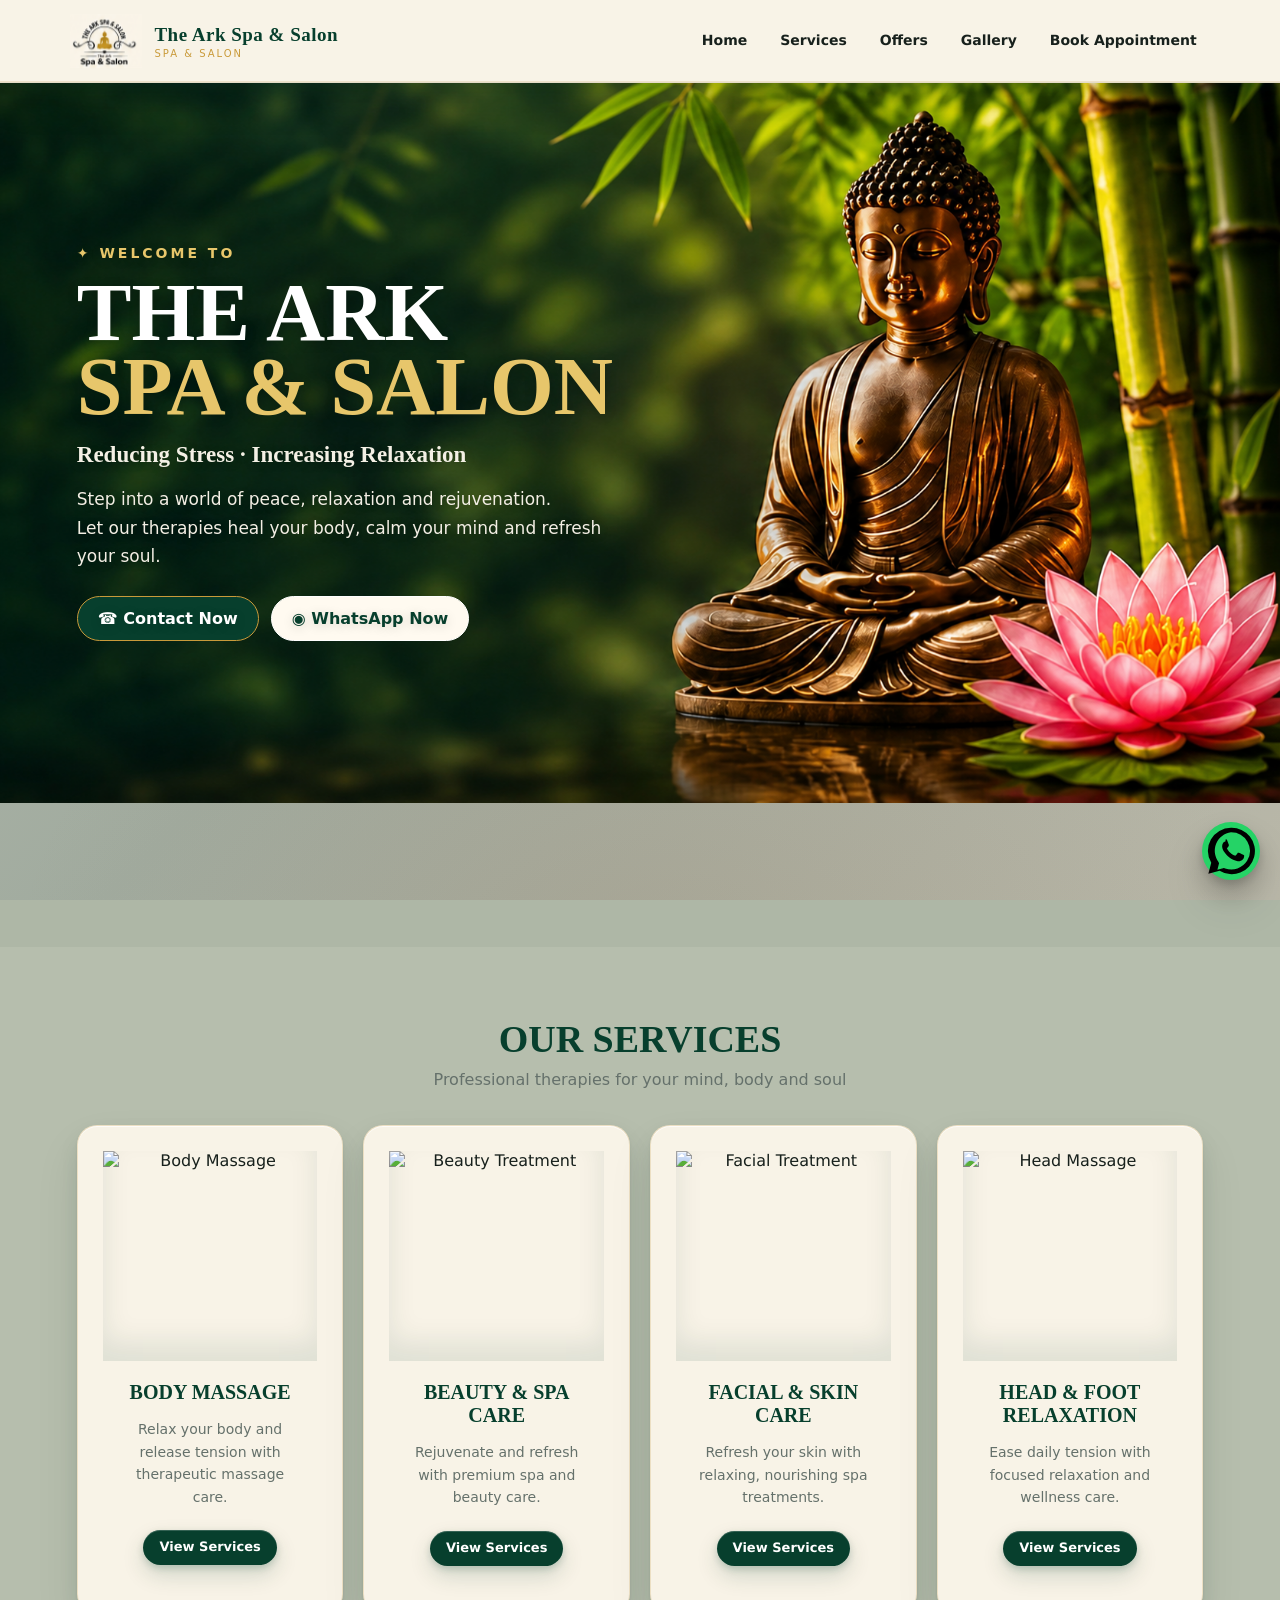
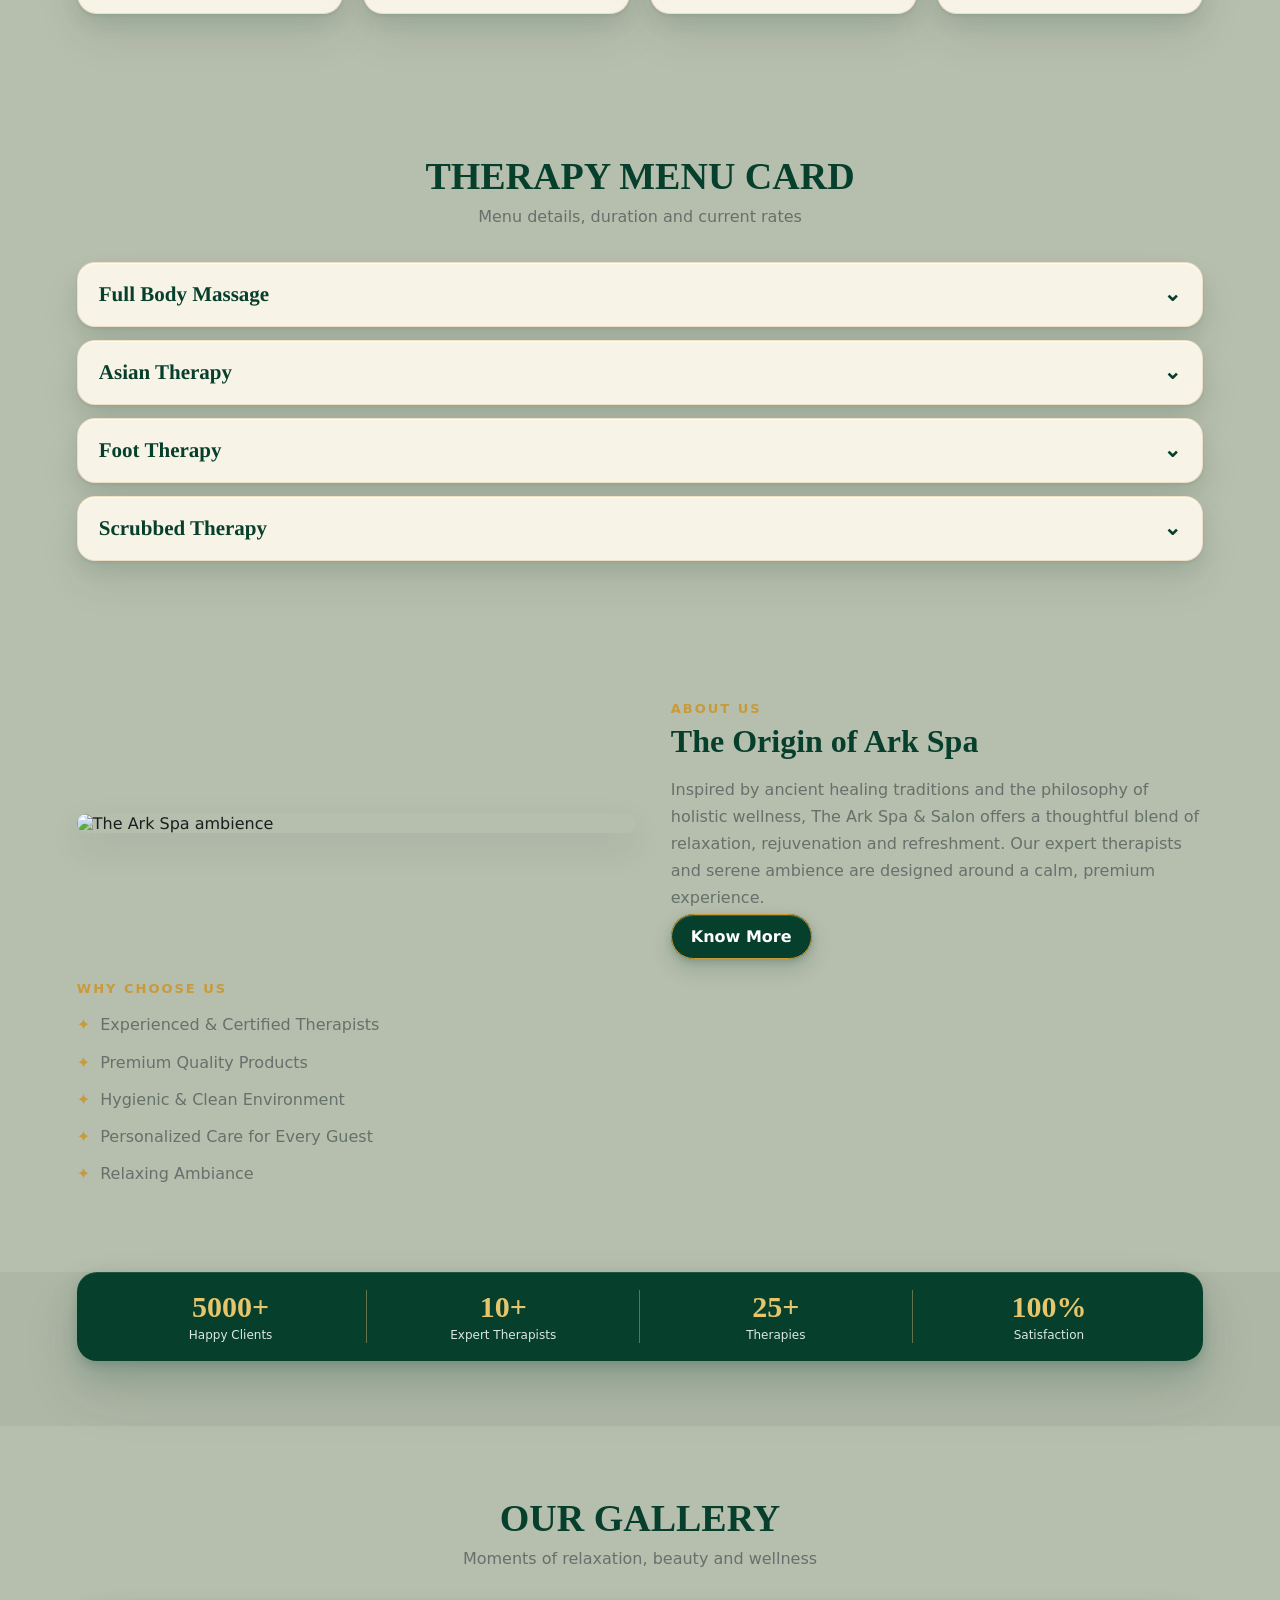
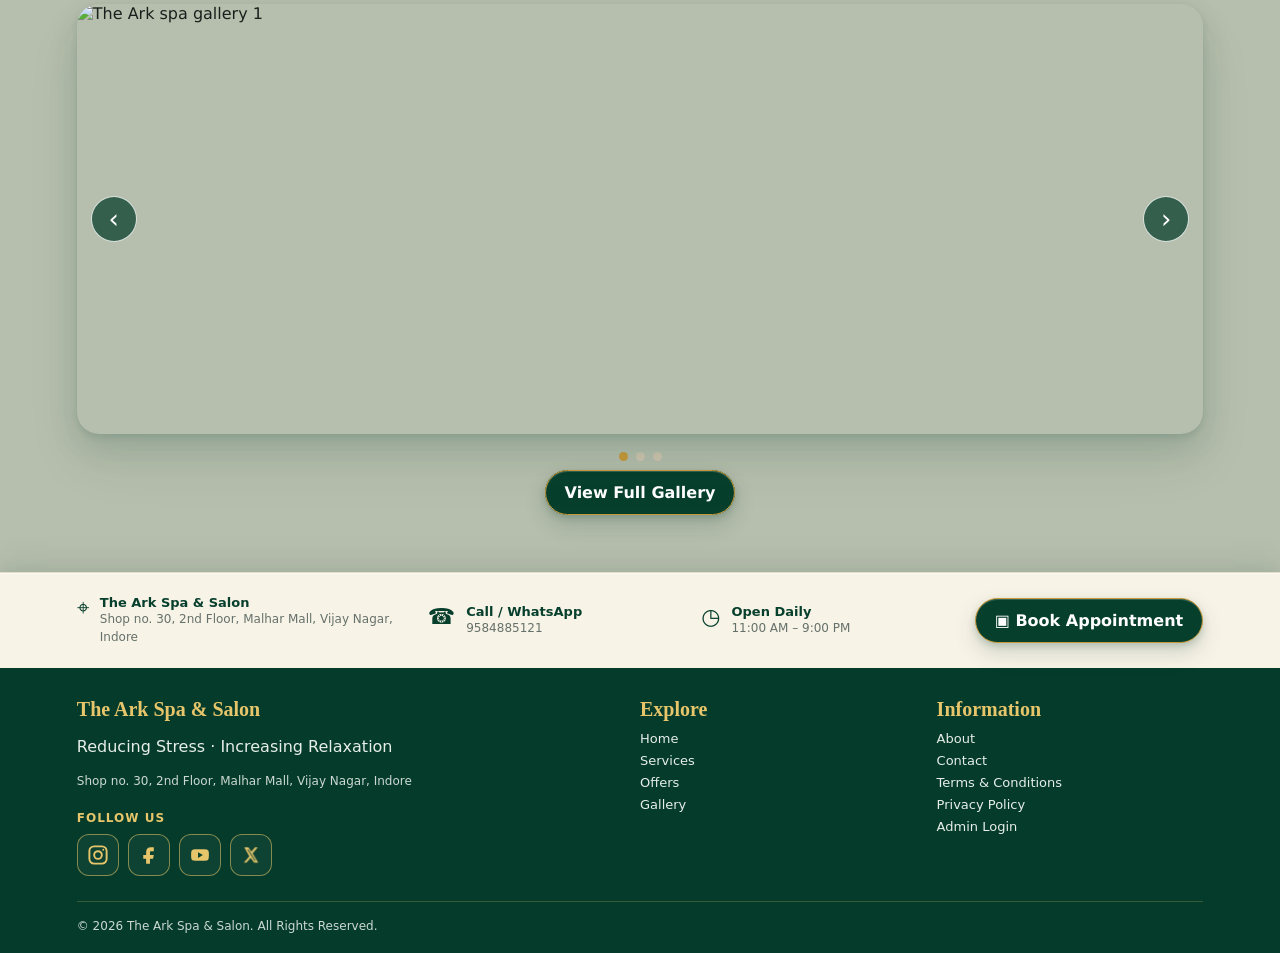
==== commit e66b0ccf: "Prevent Special Offers refresh flash without changing offer settings" ====
--- a/index.html
+++ b/index.html
@@ -1,6 +1,6 @@
-<!doctype html><html lang="en"><head><meta charset="utf-8"><meta name="viewport" content="width=device-width,initial-scale=1"><title>The Ark Spa & Salon</title><link rel="stylesheet" href="style.css?v=hero-text-wrap-fix-20260924-1"><link rel="preload" as="image" href="assets/ark-logo-reference.png"><script src="https://www.gstatic.com/firebasejs/10.12.2/firebase-app-compat.js"></script><script src="https://www.gstatic.com/firebasejs/10.12.2/firebase-database-compat.js"></script><script src="firebase-config.js"></script><script src="app.js"></script><style id="ark-offers-final-visible">
+<!doctype html><html lang="en"><head><meta charset="utf-8"><meta name="viewport" content="width=device-width,initial-scale=1"><title>The Ark Spa & Salon</title><link rel="stylesheet" href="style.css?v=hero-text-wrap-fix-20260924-1"><link rel="preload" as="image" href="assets/ark-logo-reference.png"><link rel="preload" as="image" href="assets/file_00000000ea10820ebfc1debc0d55e022.png?v=hero-exact-20260924-3"><script src="https://www.gstatic.com/firebasejs/10.12.2/firebase-app-compat.js"></script><script src="https://www.gstatic.com/firebasejs/10.12.2/firebase-database-compat.js"></script><script src="firebase-config.js"></script><script src="app.js"></script><style id="ark-offers-final-visible">
 /* PUBLIC HOME OFFERS — compact, equal premium cards */
-body:not(.admin-body) .offers-strip.hidden{display:none !important;}
+body:not(.admin-body) .offers-strip.hidden{visibility:hidden !important;display:block !important;}
 body:not(.admin-body) .home-offer-modal-icon{
   width:58px !important;
   height:58px !important;
@@ -163,8 +163,8 @@
 function toggleCat(i){const target=document.getElementById('cat_'+i);if(!target)return;const willOpen=target.style.display!=='block';document.querySelectorAll('#menuGrid .cat-items').forEach((el,idx)=>{el.style.display=(willOpen&&idx===i)?'block':'none'});document.querySelectorAll('#menuGrid .cat-btn').forEach((btn,idx)=>{const icon=btn.querySelector('span:last-child');if(icon)icon.textContent=(willOpen&&idx===i)?'⌃':'⌄'});}
 function showMenuDetails(name){const x=arkData.menu.find(m=>m.name===name);if(!x)return;const offers=getApplicableOffers(name).filter(o=>o.type==='percentage');const m=document.createElement('div');m.className='modal show';m.innerHTML=`<div class="modal-box"><button class="close">×</button><h3 style="font:700 28px Georgia,serif;color:var(--green);margin:0 0 10px">${escapeHtml(x.name)}</h3><p style="color:var(--muted);line-height:1.7">${escapeHtml(x.description||'')}</p><div style="display:flex;gap:8px;flex-wrap:wrap;margin:15px 0"><span class="pill">${escapeHtml(x.duration||'')}</span><span class="pill">${menuRateHtml(x)}</span></div>${offers.length?`<div class="status"><b>Active offers</b><br>${offers.map(o=>escapeHtml(o.title||'Offer')).join('<br>')}</div>`:''}<div class="menu-actions" style="margin-top:18px"><a class="btn primary" href="appointment.html?service=${encodeURIComponent(x.name)}">Website Appointment</a><button class="btn gold" onclick="wa('Hello The Ark Spa & Salon, I would like to book ${String(x.name).replace(/'/g,"\'")}.')">WhatsApp Booking</button></div></div>`;m.querySelector('.close').onclick=()=>m.remove();document.body.appendChild(m)}
 let homeIndex=0,homeTimer;
-function renderHomeGallery(){const a=(arkData.gallery||[]).slice(0,3);homeSlides.innerHTML=a.map((u,i)=>`<img src="${escapeAttr(u)}" alt="The Ark spa gallery ${i+1}">`).join('');homeDots.innerHTML=a.map((_,i)=>`<span class="dot ${i===0?'active':''}" onclick="homeIndex=${i};updateHome()"></span>`).join('');updateHome();clearInterval(homeTimer);if(a.length>1)homeTimer=setInterval(()=>moveHome(1),6500)}
-function updateHome(){const n=(arkData.gallery||[]).slice(0,3).length||1;homeIndex=(homeIndex+n)%n;homeSlides.style.transform=`translateX(-${homeIndex*100}%)`;document.querySelectorAll('#homeDots .dot').forEach((d,i)=>d.classList.toggle('active',i===homeIndex))}
+function renderHomeGallery(){const a=(arkData.galleryHomePreview||arkData.gallery||[]).slice(0,3);homeSlides.innerHTML=a.map((u,i)=>`<img src="${escapeAttr(u)}" alt="The Ark spa gallery ${i+1}">`).join('');homeDots.innerHTML=a.map((_,i)=>`<span class="dot ${i===0?'active':''}" onclick="homeIndex=${i};updateHome()"></span>`).join('');updateHome();clearInterval(homeTimer);if(a.length>1)homeTimer=setInterval(()=>moveHome(1),6500)}
+function updateHome(){const n=(arkData.galleryHomePreview||arkData.gallery||[]).slice(0,3).length||1;homeIndex=(homeIndex+n)%n;homeSlides.style.transform=`translateX(-${homeIndex*100}%)`;document.querySelectorAll('#homeDots .dot').forEach((d,i)=>d.classList.toggle('active',i===homeIndex))}
 function moveHome(n){homeIndex+=n;updateHome()}
 function offerHomeIconSvg(isDiscount){
   return isDiscount
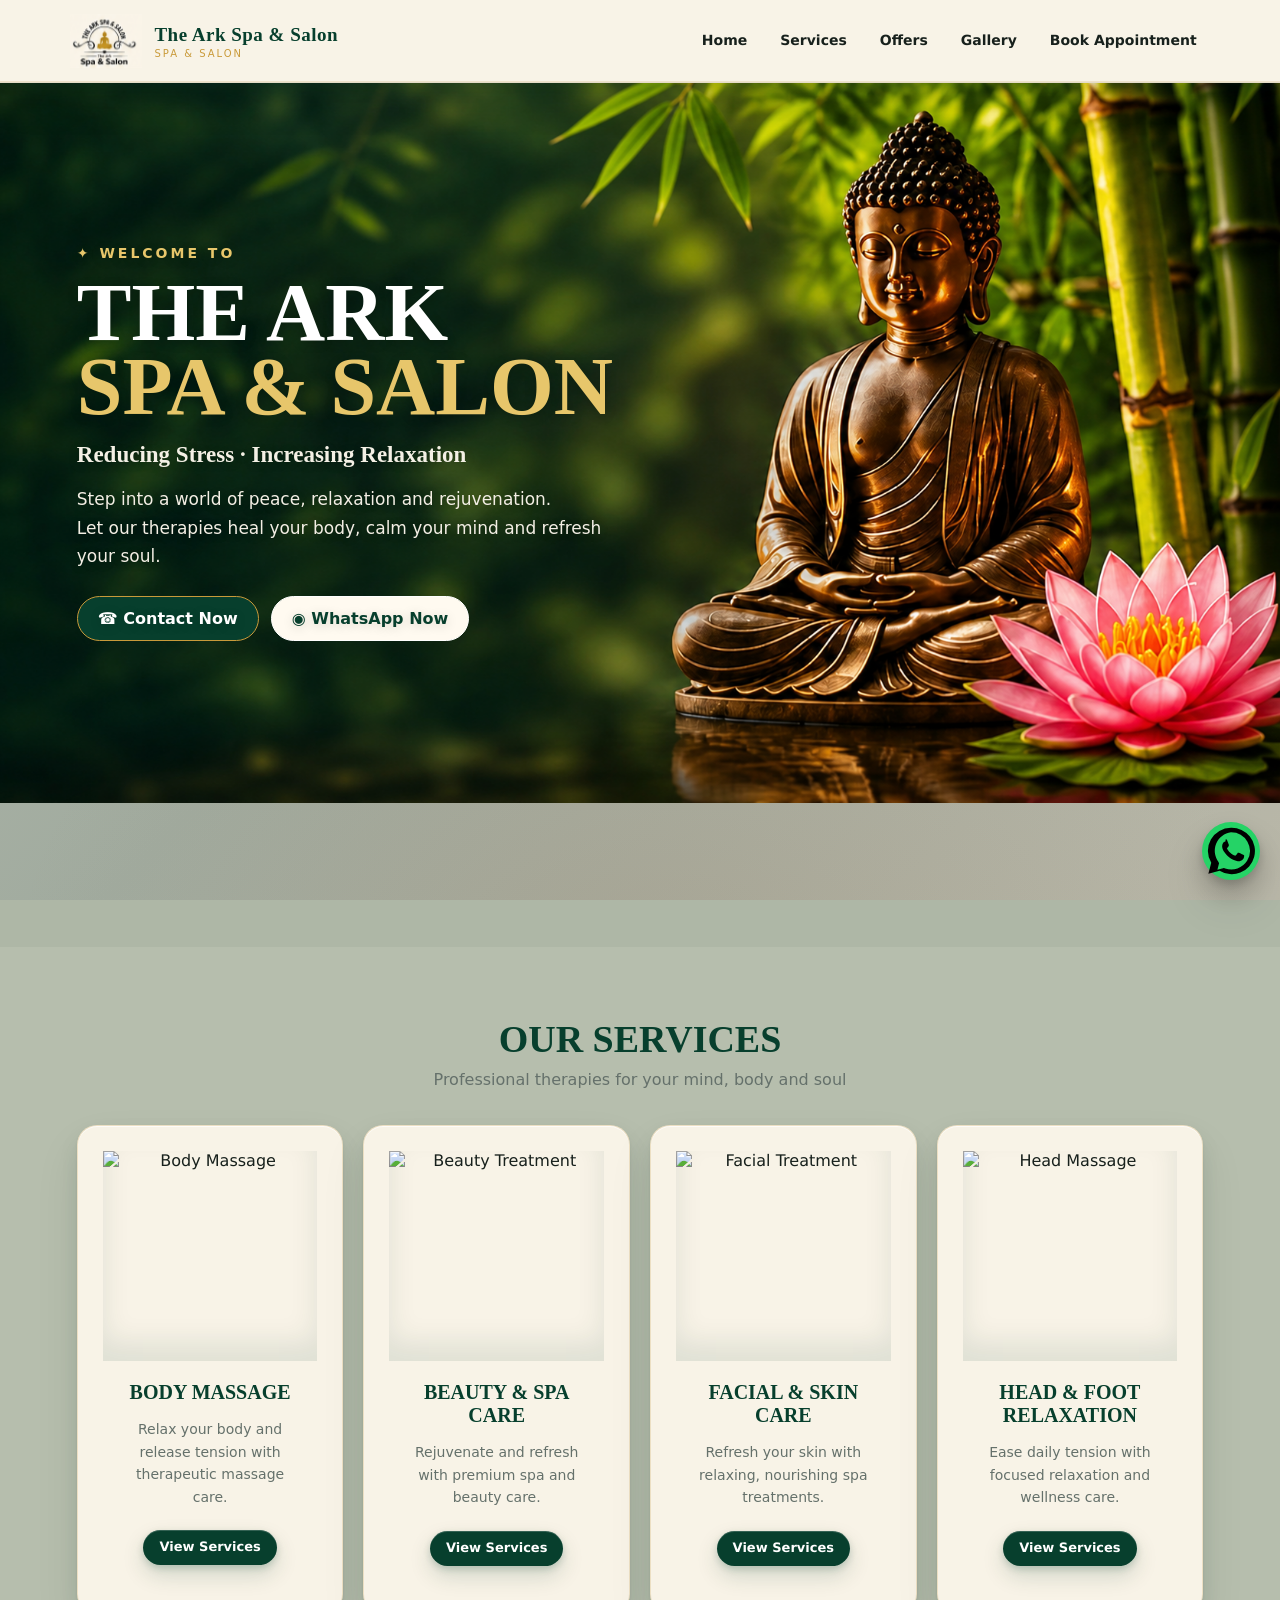
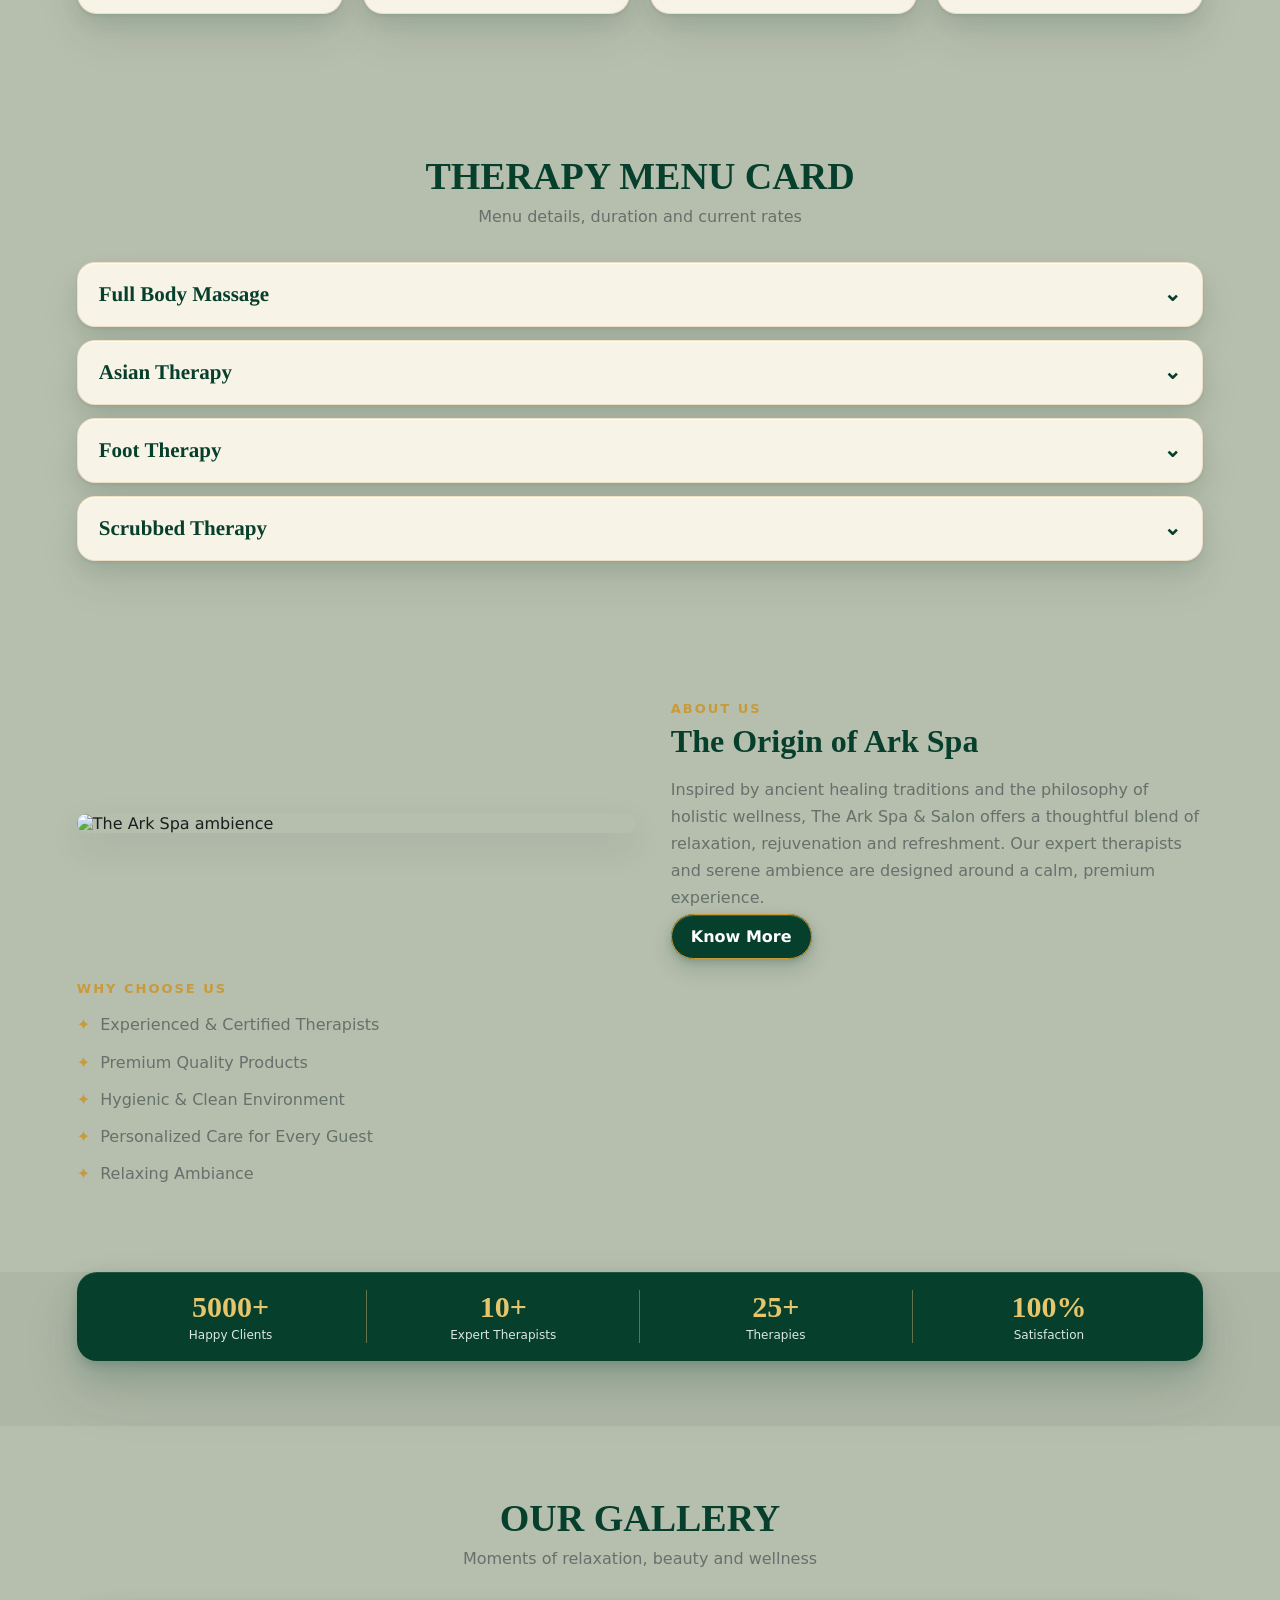
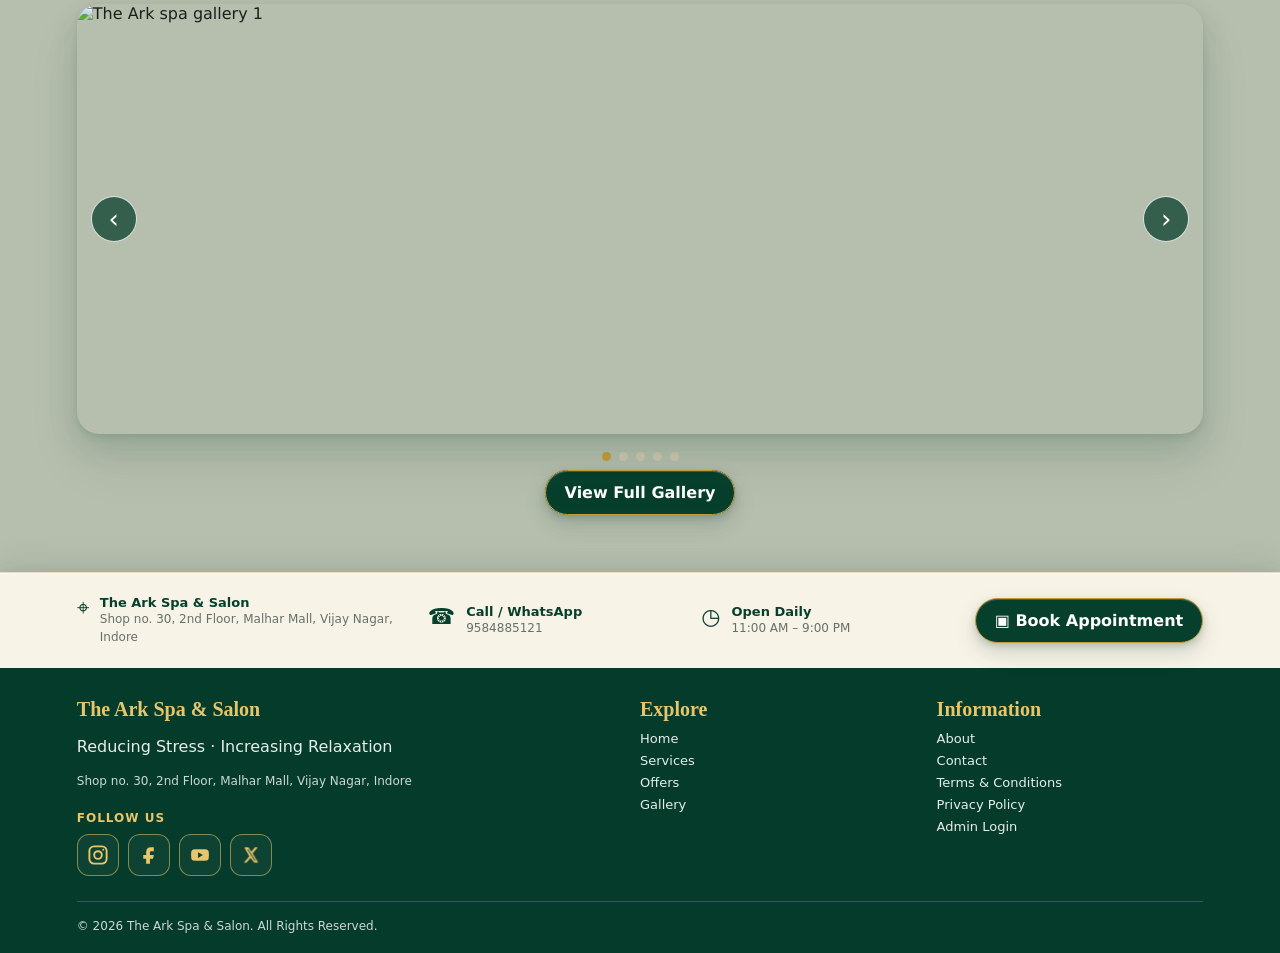
==== commit 5080e82f: "Show all Home Gallery Preview images" ====
--- a/index.html
+++ b/index.html
@@ -163,8 +163,8 @@
 function toggleCat(i){const target=document.getElementById('cat_'+i);if(!target)return;const willOpen=target.style.display!=='block';document.querySelectorAll('#menuGrid .cat-items').forEach((el,idx)=>{el.style.display=(willOpen&&idx===i)?'block':'none'});document.querySelectorAll('#menuGrid .cat-btn').forEach((btn,idx)=>{const icon=btn.querySelector('span:last-child');if(icon)icon.textContent=(willOpen&&idx===i)?'⌃':'⌄'});}
 function showMenuDetails(name){const x=arkData.menu.find(m=>m.name===name);if(!x)return;const offers=getApplicableOffers(name).filter(o=>o.type==='percentage');const m=document.createElement('div');m.className='modal show';m.innerHTML=`<div class="modal-box"><button class="close">×</button><h3 style="font:700 28px Georgia,serif;color:var(--green);margin:0 0 10px">${escapeHtml(x.name)}</h3><p style="color:var(--muted);line-height:1.7">${escapeHtml(x.description||'')}</p><div style="display:flex;gap:8px;flex-wrap:wrap;margin:15px 0"><span class="pill">${escapeHtml(x.duration||'')}</span><span class="pill">${menuRateHtml(x)}</span></div>${offers.length?`<div class="status"><b>Active offers</b><br>${offers.map(o=>escapeHtml(o.title||'Offer')).join('<br>')}</div>`:''}<div class="menu-actions" style="margin-top:18px"><a class="btn primary" href="appointment.html?service=${encodeURIComponent(x.name)}">Website Appointment</a><button class="btn gold" onclick="wa('Hello The Ark Spa & Salon, I would like to book ${String(x.name).replace(/'/g,"\'")}.')">WhatsApp Booking</button></div></div>`;m.querySelector('.close').onclick=()=>m.remove();document.body.appendChild(m)}
 let homeIndex=0,homeTimer;
-function renderHomeGallery(){const a=(arkData.galleryHomePreview||arkData.gallery||[]).slice(0,3);homeSlides.innerHTML=a.map((u,i)=>`<img src="${escapeAttr(u)}" alt="The Ark spa gallery ${i+1}">`).join('');homeDots.innerHTML=a.map((_,i)=>`<span class="dot ${i===0?'active':''}" onclick="homeIndex=${i};updateHome()"></span>`).join('');updateHome();clearInterval(homeTimer);if(a.length>1)homeTimer=setInterval(()=>moveHome(1),6500)}
-function updateHome(){const n=(arkData.galleryHomePreview||arkData.gallery||[]).slice(0,3).length||1;homeIndex=(homeIndex+n)%n;homeSlides.style.transform=`translateX(-${homeIndex*100}%)`;document.querySelectorAll('#homeDots .dot').forEach((d,i)=>d.classList.toggle('active',i===homeIndex))}
+function renderHomeGallery(){const a=(arkData.galleryHomePreview||arkData.gallery||[]);homeSlides.innerHTML=a.map((u,i)=>`<img src="${escapeAttr(u)}" alt="The Ark spa gallery ${i+1}">`).join('');homeDots.innerHTML=a.map((_,i)=>`<span class="dot ${i===0?'active':''}" onclick="homeIndex=${i};updateHome()"></span>`).join('');updateHome();clearInterval(homeTimer);if(a.length>1)homeTimer=setInterval(()=>moveHome(1),6500)}
+function updateHome(){const n=(arkData.galleryHomePreview||arkData.gallery||[]).length||1;homeIndex=(homeIndex+n)%n;homeSlides.style.transform=`translateX(-${homeIndex*100}%)`;document.querySelectorAll('#homeDots .dot').forEach((d,i)=>d.classList.toggle('active',i===homeIndex))}
 function moveHome(n){homeIndex+=n;updateHome()}
 function offerHomeIconSvg(isDiscount){
   return isDiscount
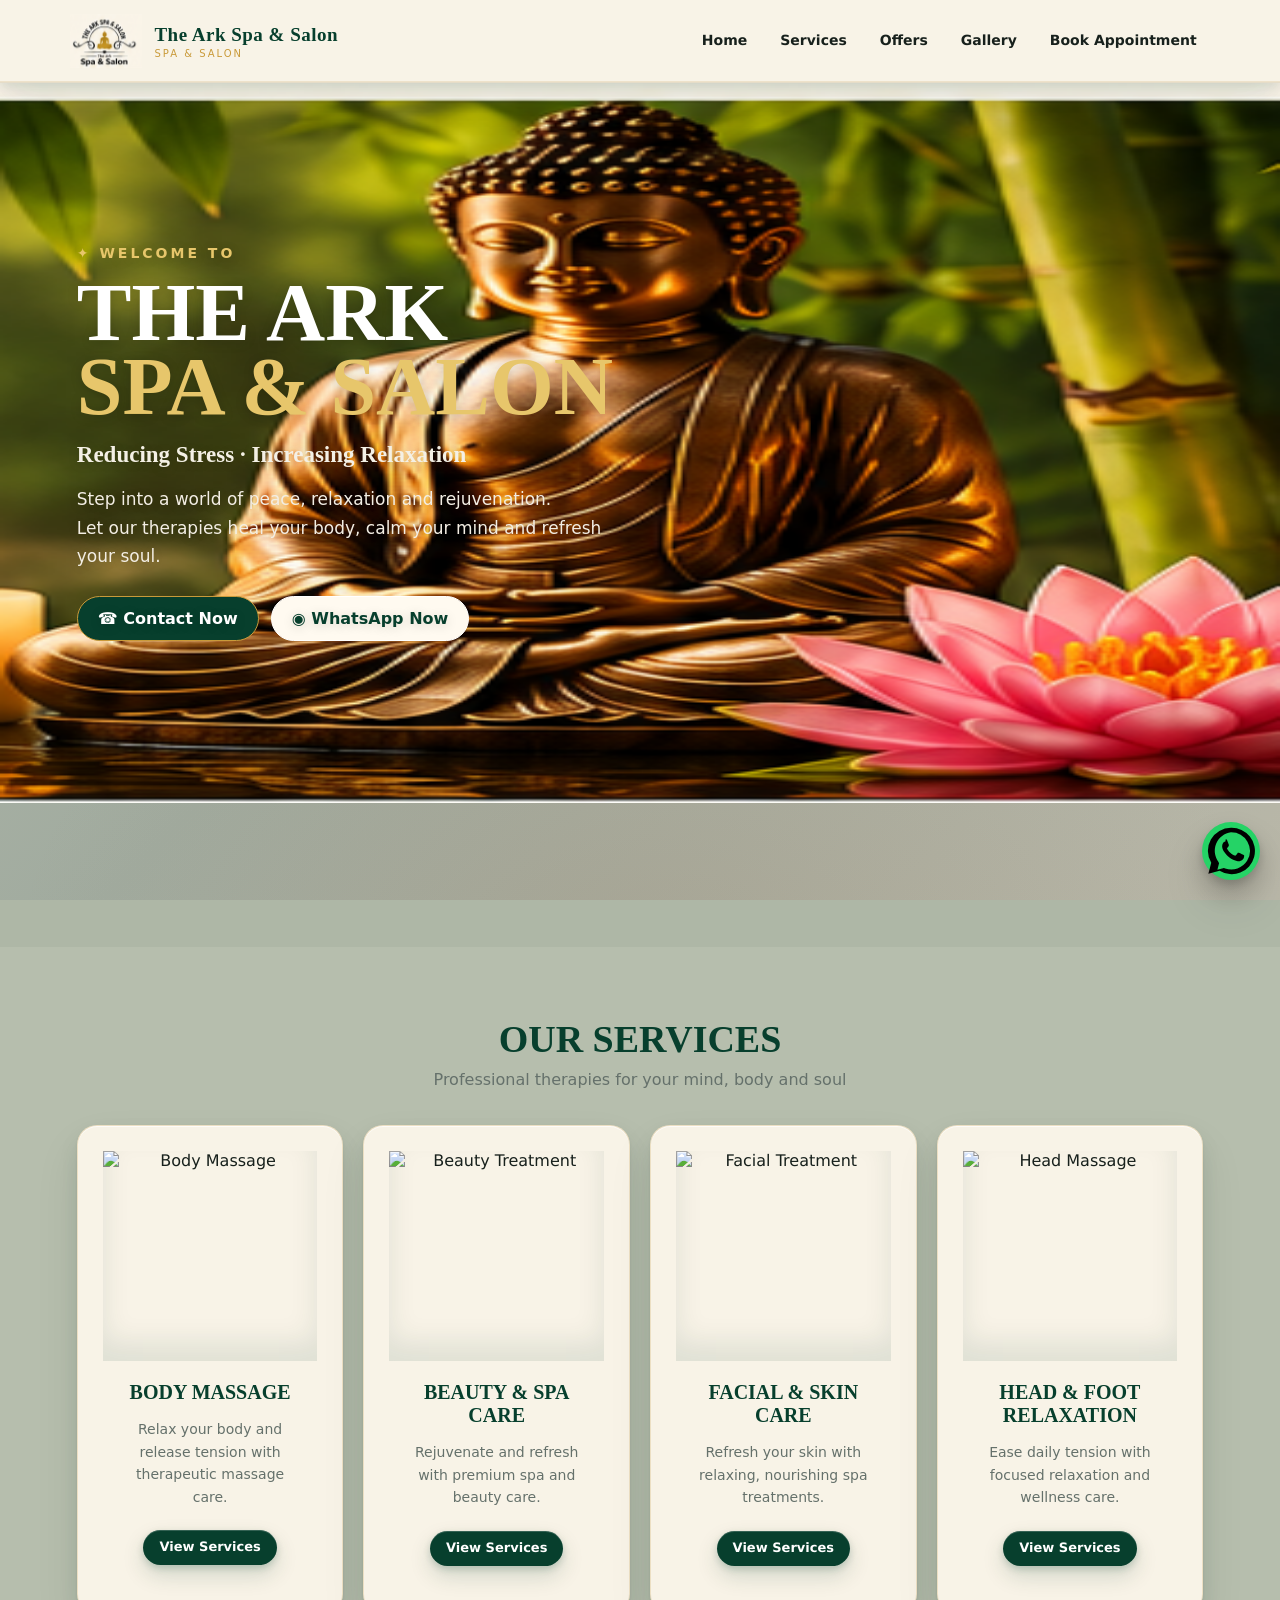
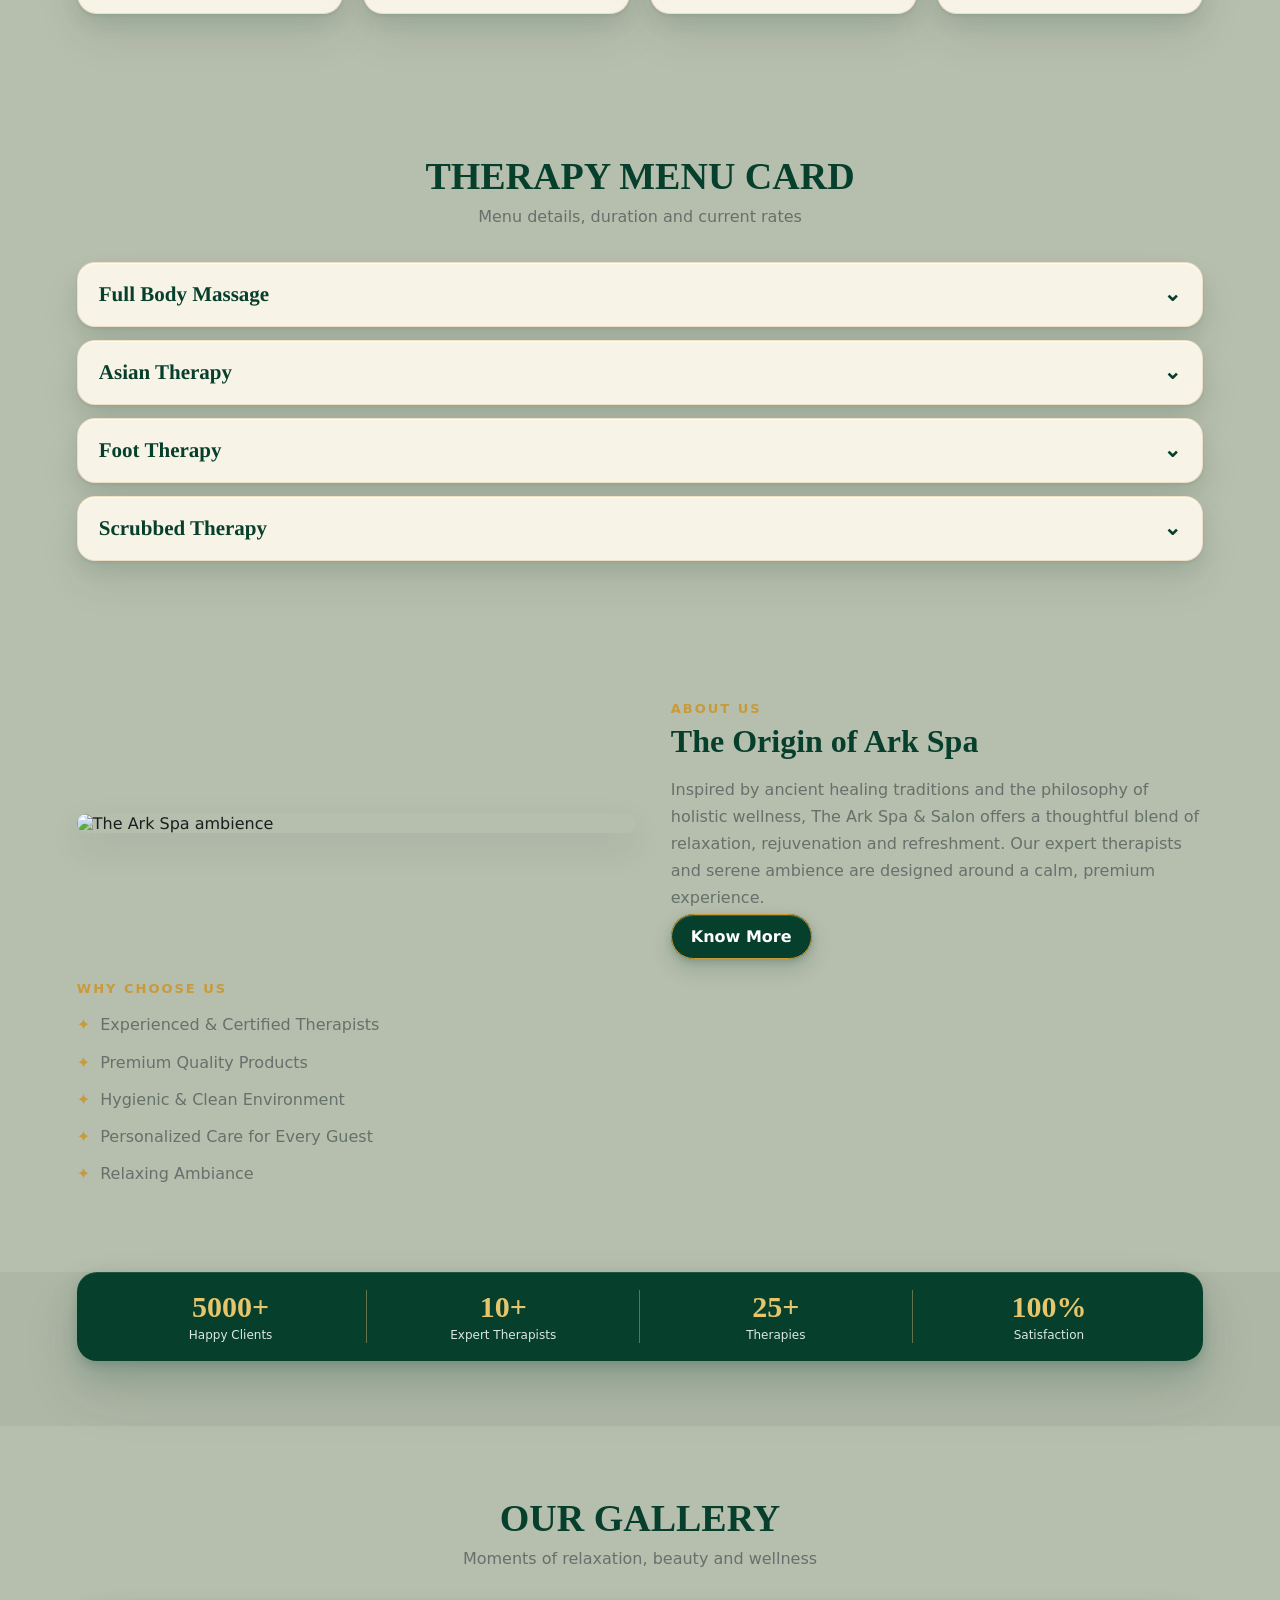
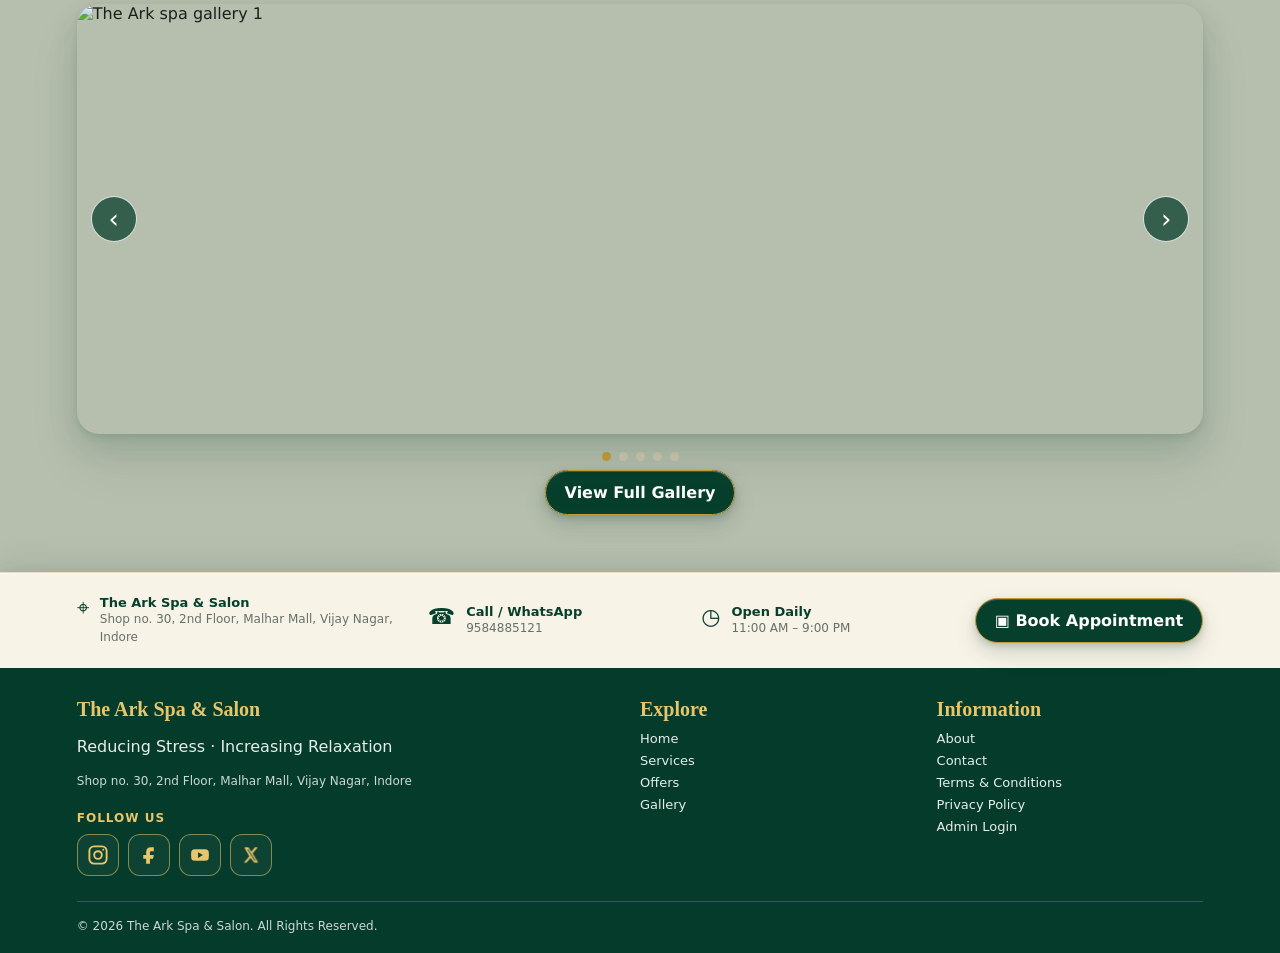
==== commit adccbfb7: "Connect public Hero to managed Hero settings" ====
--- a/index.html
+++ b/index.html
@@ -145,7 +145,10 @@
 <style id="ark-offer-gift-icon">
 body:not(.admin-body) .offers-strip .offer-icon svg{width:27px !important;height:27px !important;display:block !important;color:#f3c95b !important}
 </style>
-</head><body>
+<style id="ark-hero-editor-public">
+body:not(.admin-body) .hero .hero-welcome,body:not(.admin-body) .hero .hero-title,body:not(.admin-body) .hero .hero-tagline,body:not(.admin-body) .hero .hero-desc,body:not(.admin-body) .hero .hero-buttons{position:relative!important;transform:translate(var(--ark-hero-x,0px),var(--ark-hero-y,0px))!important}
+@media(max-width:760px){body:not(.admin-body) .hero .hero-content{transform:translateY(-50%)!important}body:not(.admin-body) .hero .hero-welcome,body:not(.admin-body) .hero .hero-title,body:not(.admin-body) .hero .hero-tagline,body:not(.admin-body) .hero .hero-desc{transform:translate(var(--ark-hero-x,0px),var(--ark-hero-y,0px))!important}body:not(.admin-body) .hero .hero-buttons{transform:translate(var(--ark-hero-x,0px),calc(155px + var(--ark-hero-y,0px)))!important}}
+</style></head><body>
 <header><a class="brand" href="index.html"><img class="brand-logo" src="assets/ark-logo-reference.png" data-brand-logo alt="The Ark Spa & Salon"><span><b>The Ark Spa & Salon</b><small>SPA & SALON</small></span></a><nav class="desktop-nav"><a href="index.html">Home</a><a href="services.html">Services</a><a href="offers.html">Offers</a><a href="gallery.html">Gallery</a><a href="#" onclick="openBookingChooser();return false">Book Appointment</a></nav><button class="menu-btn" aria-label="Open menu" onclick="toggleMobileNav()">☰</button></header>
 <div id="mobileDrawer" class="mobile-nav-drawer"><a href="index.html" onclick="closeMobileNav()">Home</a><a href="services.html" onclick="closeMobileNav()">Services</a><a href="offers.html" onclick="closeMobileNav()">Offers</a><a href="gallery.html" onclick="closeMobileNav()">Gallery</a><a href="#" onclick="closeMobileNav();openBookingChooser();return false">Book Appointment</a></div>
 <section class="hero"><div class="hero-content"><div class="hero-welcome">✦ WELCOME TO</div><h1 class="hero-title">THE ARK<br><em>SPA & SALON</em></h1><div class="hero-tagline">Reducing Stress · Increasing Relaxation</div><p class="hero-desc">Step into a world of peace, relaxation and rejuvenation.<br>Let our therapies heal your body, calm your mind and refresh your soul.</p><div class="hero-buttons"><a class="btn-call" href="#" data-call>☎ Contact Now</a><a class="btn-whatsapp" href="#" data-wa="Hello The Ark Spa & Salon, I have an inquiry regarding your services.">◉ WhatsApp Now</a></div></div></section>
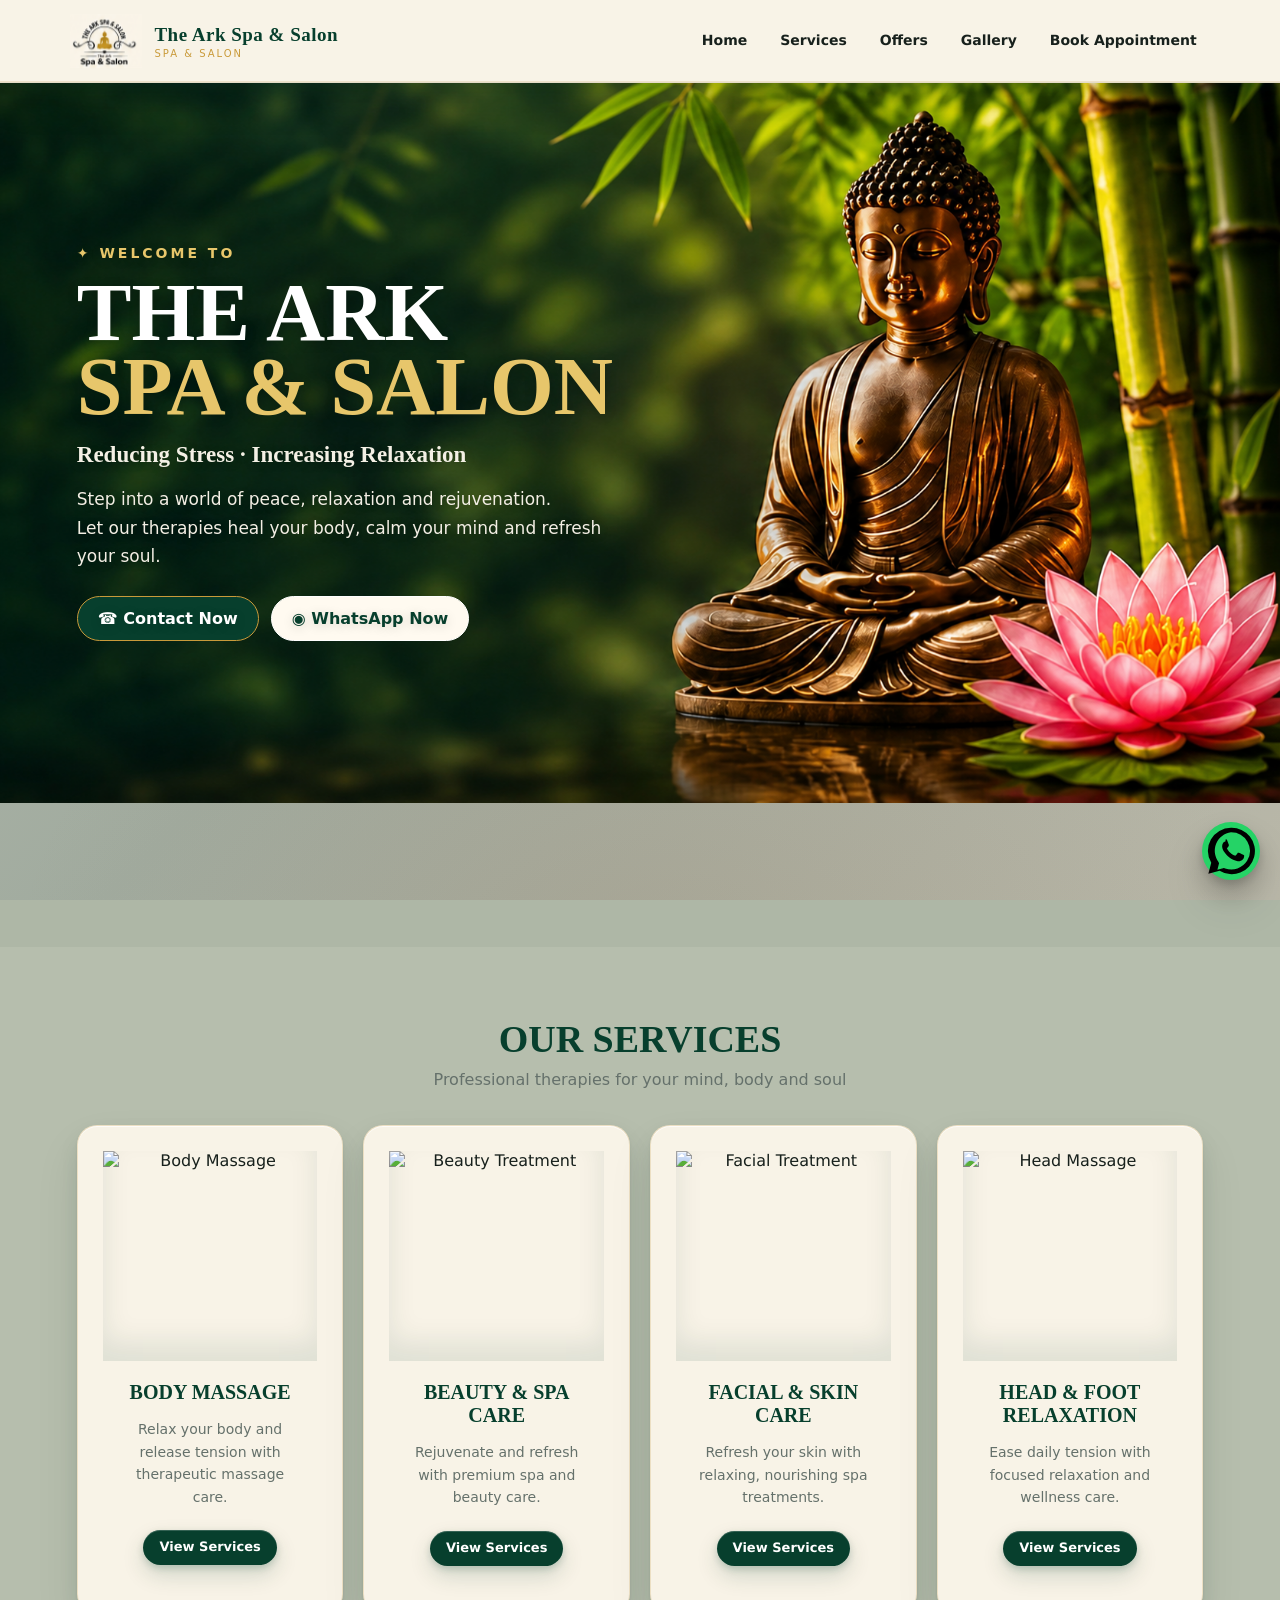
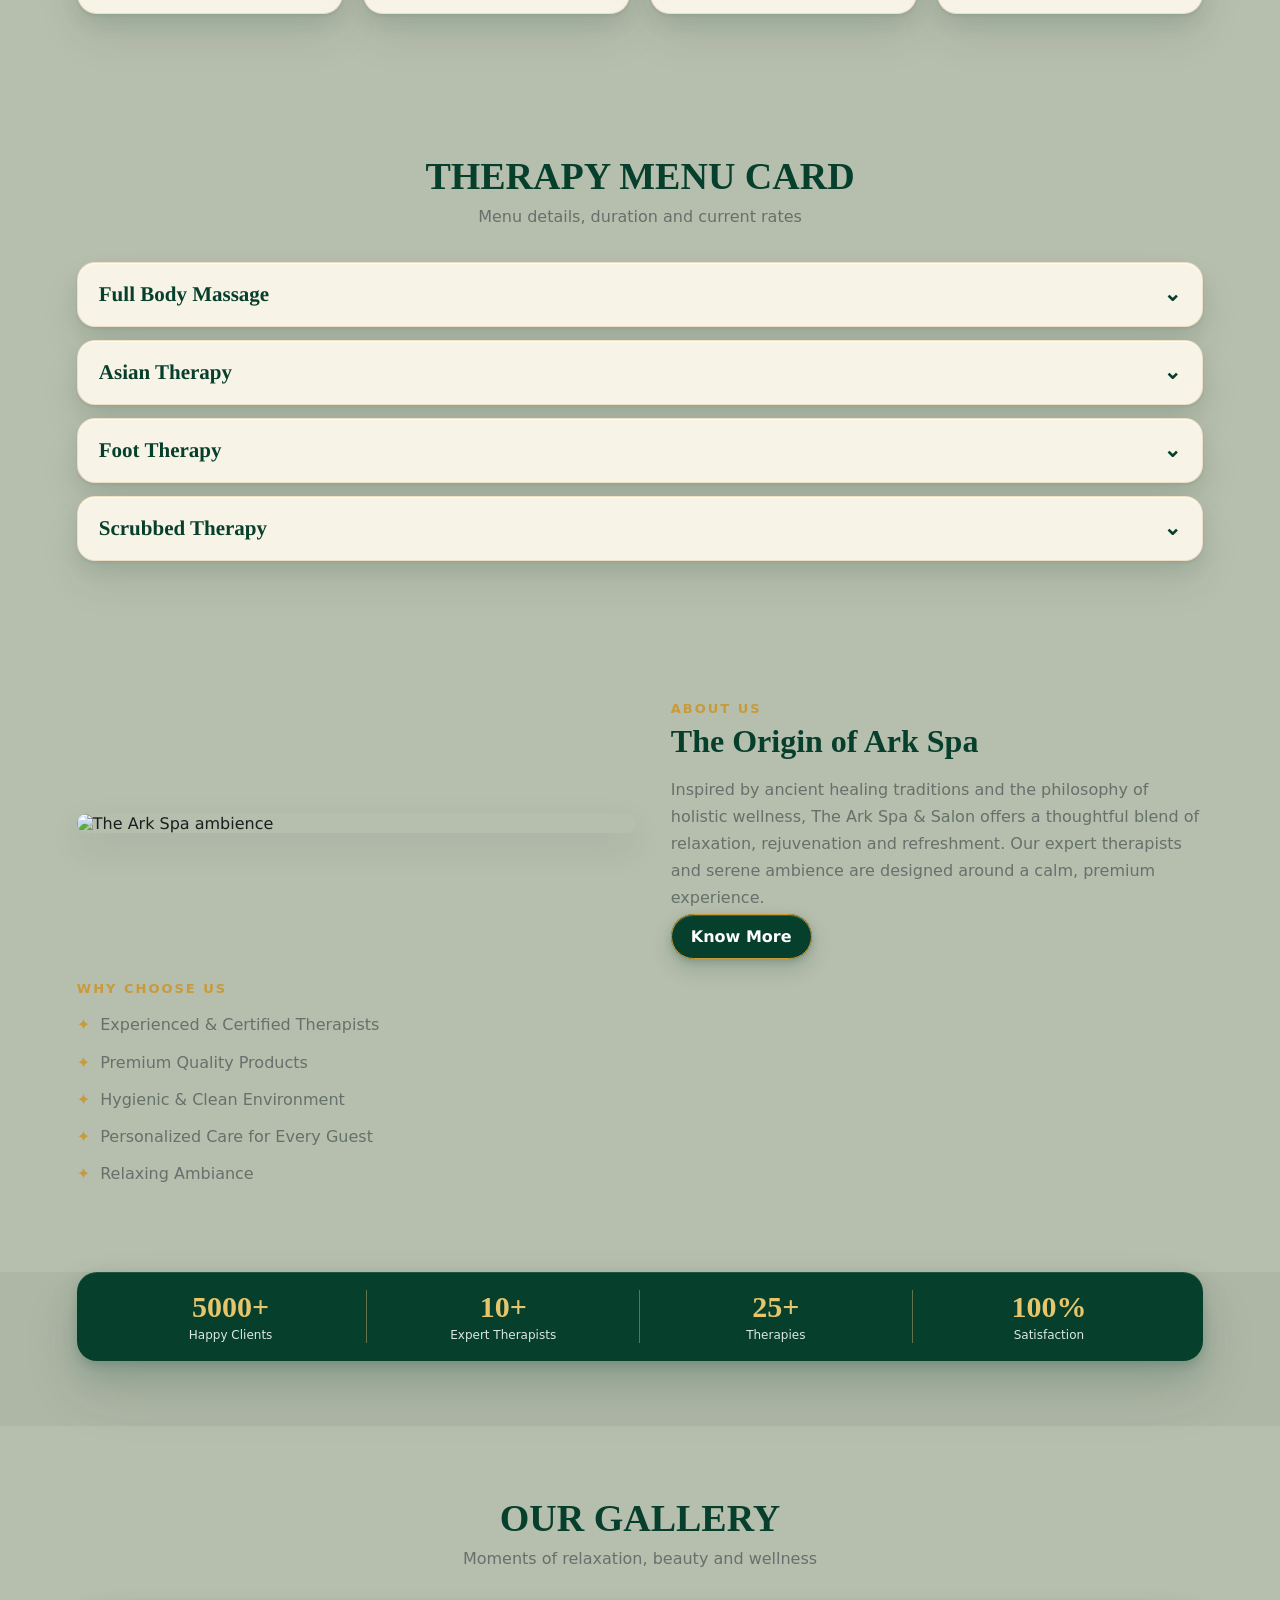
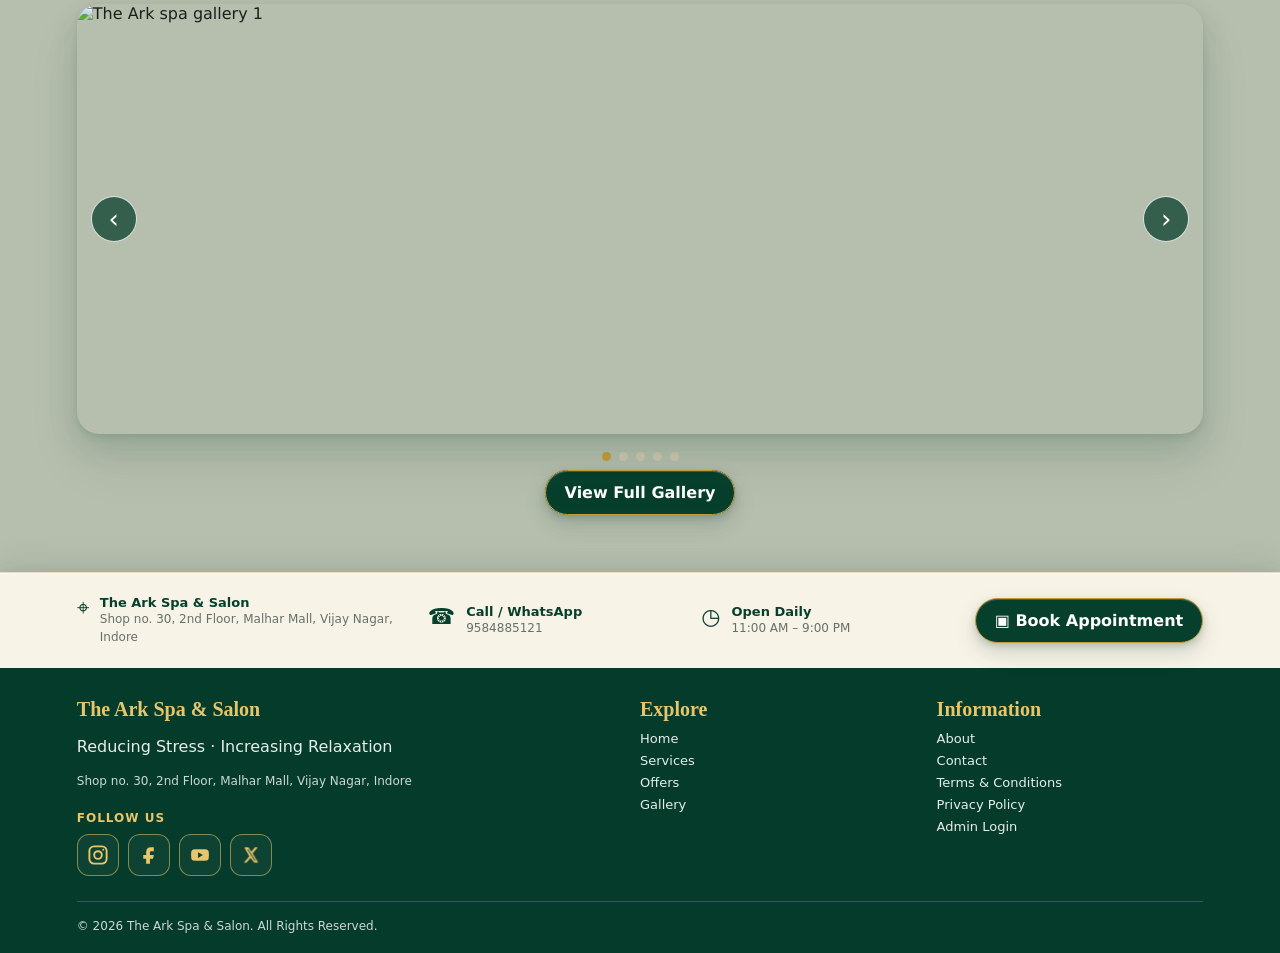
==== commit 0ef56f12: "Preserve original Hero layout until custom Hero is applied" ====
--- a/index.html
+++ b/index.html
@@ -146,8 +146,8 @@
 body:not(.admin-body) .offers-strip .offer-icon svg{width:27px !important;height:27px !important;display:block !important;color:#f3c95b !important}
 </style>
 <style id="ark-hero-editor-public">
-body:not(.admin-body) .hero .hero-welcome,body:not(.admin-body) .hero .hero-title,body:not(.admin-body) .hero .hero-tagline,body:not(.admin-body) .hero .hero-desc,body:not(.admin-body) .hero .hero-buttons{position:relative!important;transform:translate(var(--ark-hero-x,0px),var(--ark-hero-y,0px))!important}
-@media(max-width:760px){body:not(.admin-body) .hero .hero-content{transform:translateY(-50%)!important}body:not(.admin-body) .hero .hero-welcome,body:not(.admin-body) .hero .hero-title,body:not(.admin-body) .hero .hero-tagline,body:not(.admin-body) .hero .hero-desc{transform:translate(var(--ark-hero-x,0px),var(--ark-hero-y,0px))!important}body:not(.admin-body) .hero .hero-buttons{transform:translate(var(--ark-hero-x,0px),calc(155px + var(--ark-hero-y,0px)))!important}}
+body:not(.admin-body) .hero[data-ark-custom="1"] .hero-welcome,body:not(.admin-body) .hero[data-ark-custom="1"] .hero-title,body:not(.admin-body) .hero[data-ark-custom="1"] .hero-tagline,body:not(.admin-body) .hero[data-ark-custom="1"] .hero-desc,body:not(.admin-body) .hero[data-ark-custom="1"] .hero-buttons{position:relative!important;transform:translate(var(--ark-hero-x,0px),var(--ark-hero-y,0px))!important}
+@media(max-width:760px){body:not(.admin-body) .hero .hero-content{transform:translateY(-50%)!important}body:not(.admin-body) .hero[data-ark-custom="1"] .hero-welcome,body:not(.admin-body) .hero[data-ark-custom="1"] .hero-title,body:not(.admin-body) .hero[data-ark-custom="1"] .hero-tagline,body:not(.admin-body) .hero[data-ark-custom="1"] .hero-desc{transform:translate(var(--ark-hero-x,0px),var(--ark-hero-y,0px))!important}body:not(.admin-body) .hero[data-ark-custom="1"] .hero-buttons{transform:translate(var(--ark-hero-x,0px),calc(155px + var(--ark-hero-y,0px)))!important}}
 </style></head><body>
 <header><a class="brand" href="index.html"><img class="brand-logo" src="assets/ark-logo-reference.png" data-brand-logo alt="The Ark Spa & Salon"><span><b>The Ark Spa & Salon</b><small>SPA & SALON</small></span></a><nav class="desktop-nav"><a href="index.html">Home</a><a href="services.html">Services</a><a href="offers.html">Offers</a><a href="gallery.html">Gallery</a><a href="#" onclick="openBookingChooser();return false">Book Appointment</a></nav><button class="menu-btn" aria-label="Open menu" onclick="toggleMobileNav()">☰</button></header>
 <div id="mobileDrawer" class="mobile-nav-drawer"><a href="index.html" onclick="closeMobileNav()">Home</a><a href="services.html" onclick="closeMobileNav()">Services</a><a href="offers.html" onclick="closeMobileNav()">Offers</a><a href="gallery.html" onclick="closeMobileNav()">Gallery</a><a href="#" onclick="closeMobileNav();openBookingChooser();return false">Book Appointment</a></div>
